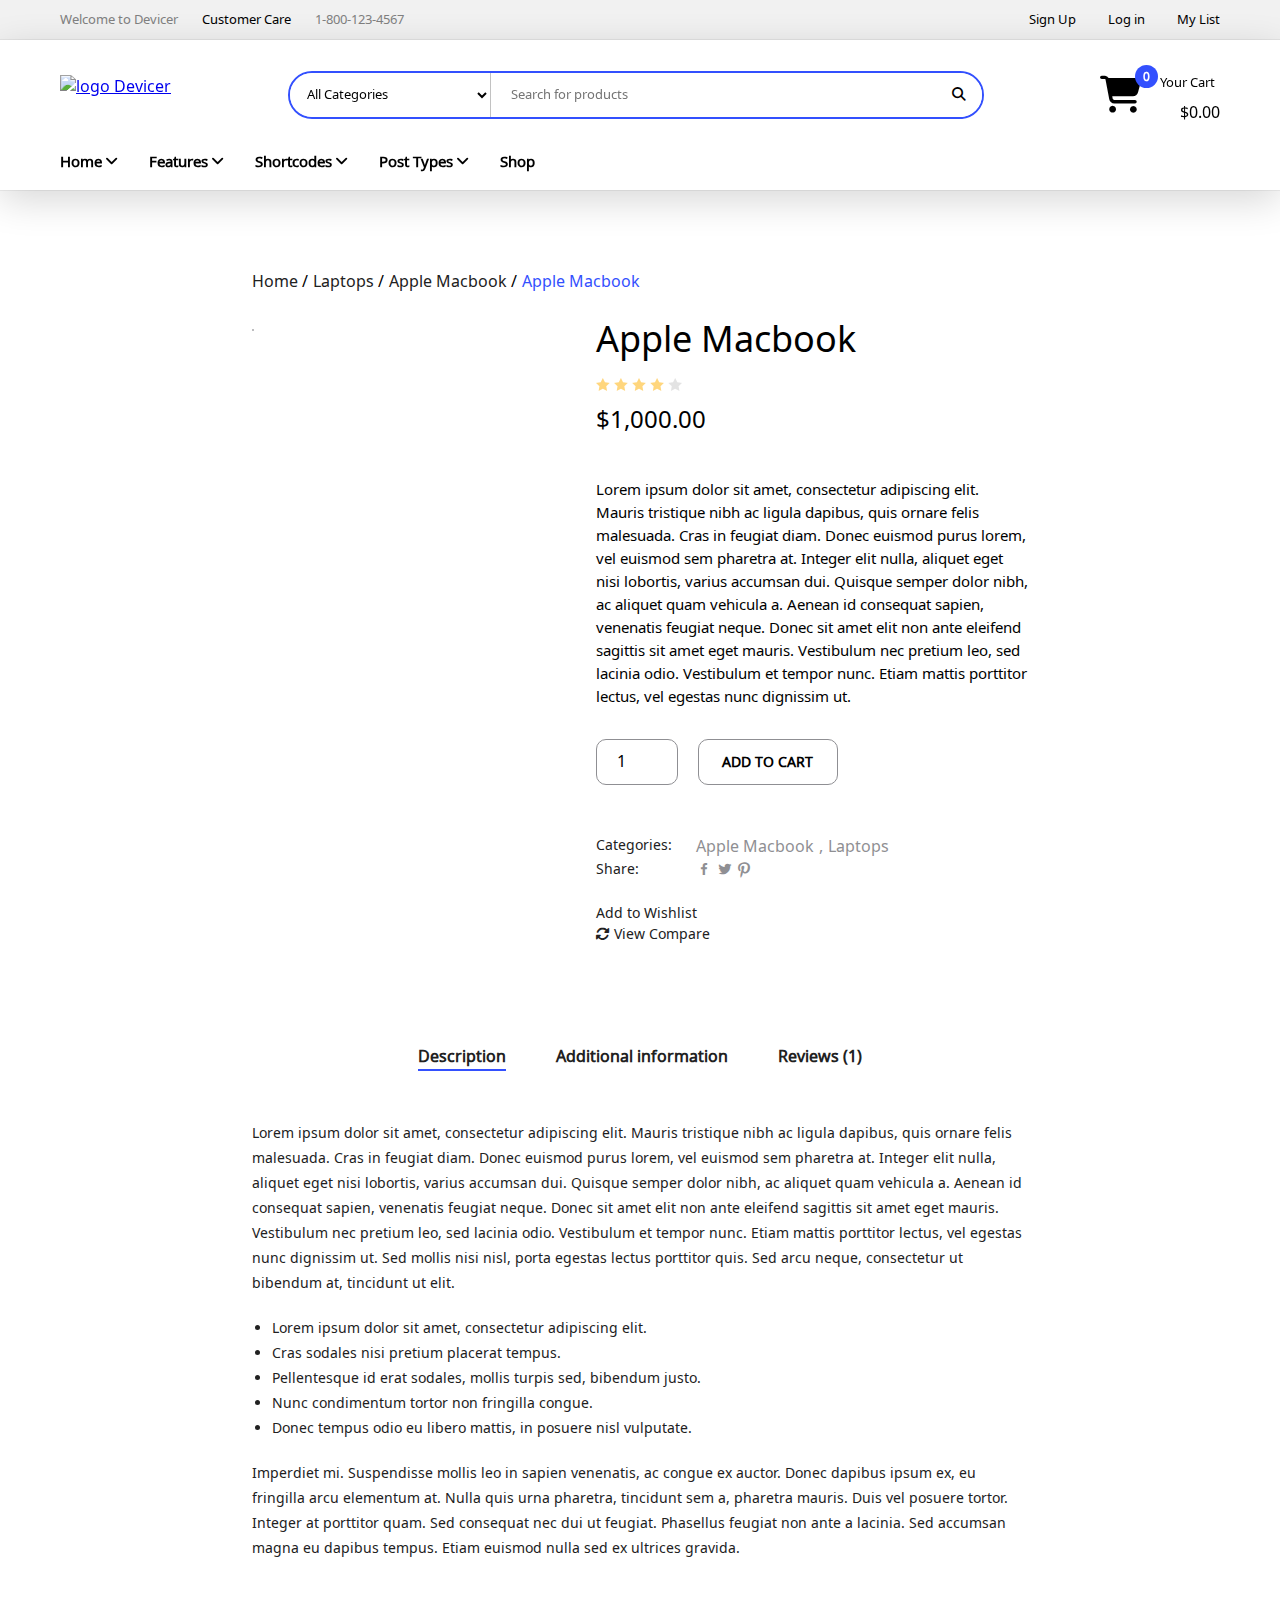
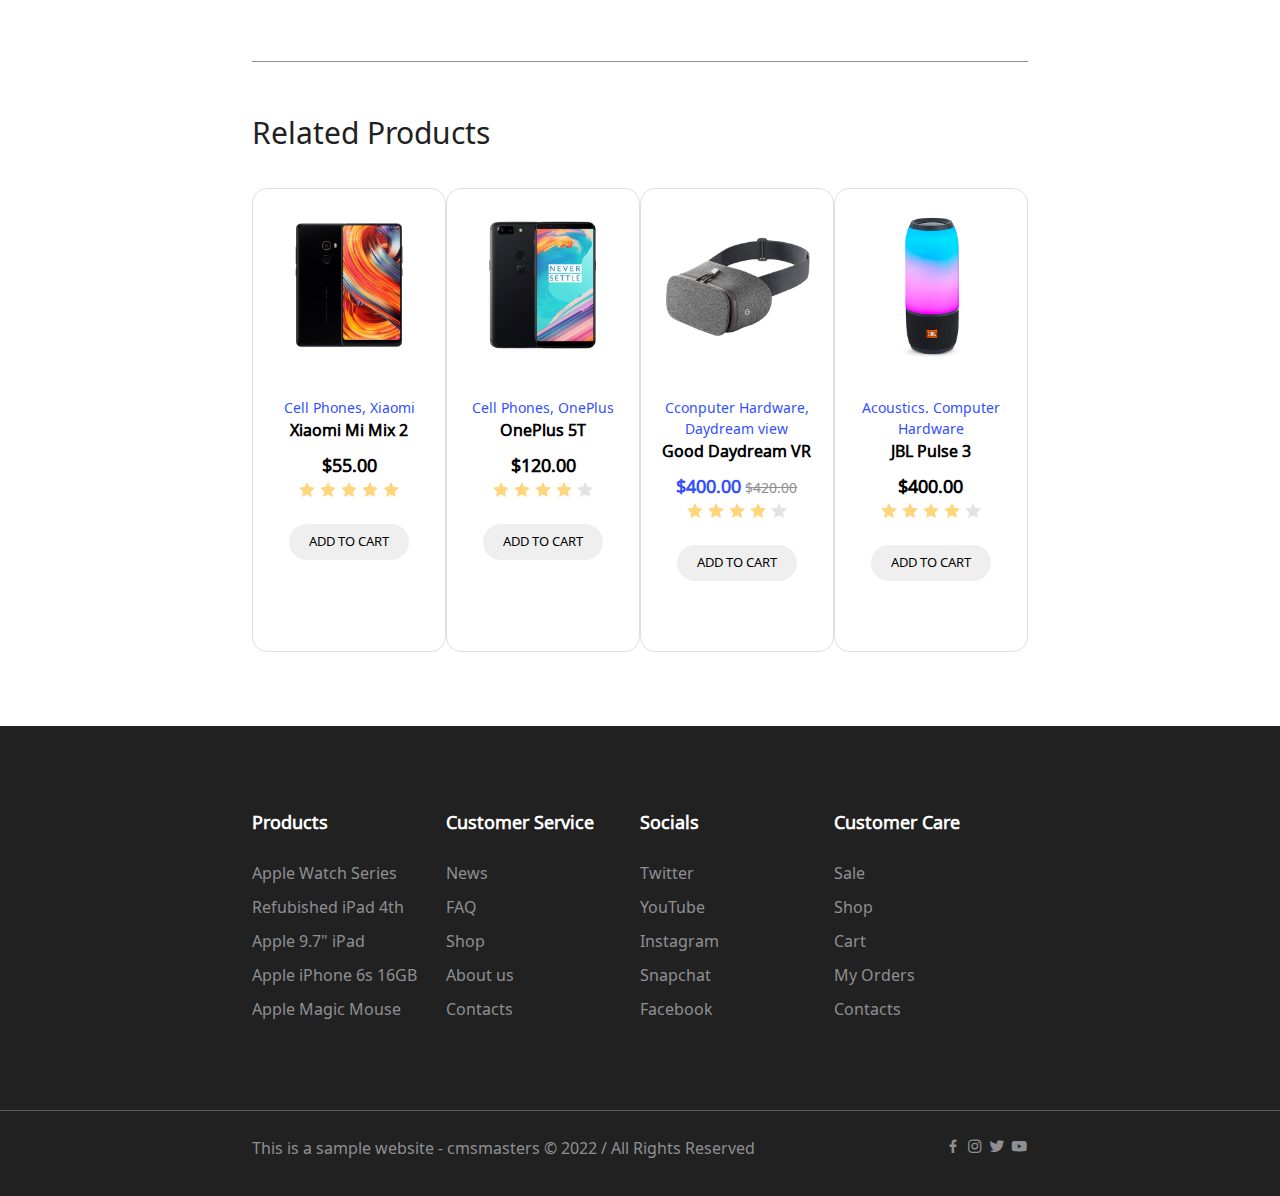
==== html/product-detail/index.html @ dce88dcf "responsive pages cart + product detail" ====
<!DOCTYPE html>
<html lang="en">

<head>
    <meta charset="UTF-8">
    <meta http-equiv="X-UA-Compatible" content="IE=edge">
    <meta name="viewport" content="width=device-width, initial-scale=1.0">
    <meta author="LeHoangNam_LeMinhBao">
    <title>Apple Macbook - Devicer</title>
    <!-- FontAweSome -->
    <link href="/fontawesome-free-6.3.0-web/css/fontawesome.css" rel="stylesheet">
    <link href="/fontawesome-free-6.3.0-web/css/brands.css" rel="stylesheet">
    <link href="/fontawesome-free-6.3.0-web/css/solid.css" rel="stylesheet">
    <!-- Boxicon -->
    <link href='https://unpkg.com/boxicons@2.1.4/css/boxicons.min.css' rel='stylesheet'>
    <!-- favicon -->
    <link rel="shortcut icon" href="/images/favicon/favicon.ico" type="image/x-icon">
    <!-- Font family -->
    <link rel="preconnect" href="https://fonts.googleapis.com">
    <link rel="preconnect" href="https://fonts.gstatic.com" crossorigin>
    <link
        href="https://fonts.googleapis.com/css2?family=Noto+Sans+Lepcha&family=Source+Code+Pro:wght@300;600&display=swap"
        rel="stylesheet">
    <!-- Style css -->
    <!-- style header and footer -->
    <link rel="stylesheet" href="/css/header-footer/header_Footer.css">
    <!-- Style body -->
    <link rel="stylesheet" href="/css/product-detail/product.css">
    <!-- Swiper -->
    <link rel="stylesheet" href="https://cdn.jsdelivr.net/npm/swiper@9/swiper-bundle.min.css" />
</head>

<body>
    <div class="container">
        <header class="header">
            <!-- Contact -->
            <div id="contactID" class="contact">
                <div class="content">
                    <div id="toggle-down" class="toggle_contact">
                        <i id="down" class='bx bx-chevron-down'></i>
                    </div>
                    <ul id="show-info" class="info">
                        <li>Welcome to Devicer</li>
                        <li><span>Customer Care</span></li>
                        <li><a href="#">1-800-123-4567</a></li>
                    </ul>
                    <ul id="show-account" class="account">
                        <li><a href="/html/my-account/signup.html">Sign Up</a></li>
                        <li><a href="/html/my-account/login.html">Log in</a></li>
                        <li><a href="#">My List</a></li>
                    </ul>
                    <div id="login" class="toggle-login">
                        <i id="show-menu" class='bx bx-menu'></i>
                    </div>
                </div>
            </div>
            <!-- Navbar -->
            <nav id="nav-fixed">
                <div class="navbar">
                    <div class="logo">
                        <a href="/html/index.html"><img src="/images/logo/device-home-1-logo.png" alt="logo Devicer"
                                title="Devicer"></a>
                    </div>
                    <form id="formSearch" action="#">
                        <div class="search">
                            <select name="categories" id="categories">
                                <option value="allCategories">All Categories</option>
                                <option value="acoustics">Acoustics</option>
                                <option value="actionCamcorders">Action Camcorders</option>
                                <option value="apple">Apple</option>
                                <option value="appleIMac">Apple iMac</option>
                                <option value="appleIPads">Apple iPads</option>
                                <option value="appleIPadsMini">Apple iPads Mini</option>
                                <option value="appleLEDTVs">Apple LED TVs</option>
                                <option value="appleMacbook">Apple Macbook</option>
                                <option value="asus">Asus</option>
                                <option value="camera">Camera</option>
                                <option value="cellPhones">Cell Phones</option>
                                <option value="computerHardware">Computer Hardware</option>
                                <option value="daydreamView">Daydream View</option>
                                <option value="dellLaptop">Dell Laptop</option>
                                <option value="earHeadphones">Ear Headphones</option>
                                <option value="headphones">Headphones</option>
                                <option value="HTC">HTC</option>
                                <option value="iphone">Iphone</option>
                                <option value="Keyboards">Keyboards</option>
                                <option value="laptops">Laptops</option>
                                <option value="ledTVs">LED TVs</option>
                                <option value="Meizu">Meizu</option>
                                <option value="Mice">Mice</option>
                                <option value="Motorola">Motorola</option>
                                <option value="Monitors">Monitors</option>
                                <option value="nokia">Nokia</option>
                                <option value="onePlus">OnePlus</option>
                                <option value="over-Ear&On-EarHeadphones">Over-Ear & On-Ear Headphones</option>
                                <option value="powerbank">Powerbank</option>
                                <option value="samsung">Samsung</option>
                                <option value="smartWatches">Smart Watches</option>
                                <option value="sony">Sony</option>
                                <option value="tablets">Tablets</option>
                                <option value="televisions">Televisions</option>
                                <option value="xiaomi">Xiaomi</option>
                            </select>
                            <input type="text" placeholder="Search for products">
                            <div class="icon_search">
                                <i class="fa-solid fa-magnifying-glass"></i>
                            </div>
                        </div>
                        <div id="toggleCloseSearch" class="close">
                            <i id="closeSearch" class="bx bx-x"></i>
                        </div>
                    </form>
                    <div id="toggleSearch" class="icon_search">
                        <i id="showFormSearch" class='bx bx-search'></i>
                    </div>
                    <div id="cartID" class="cart">
                        <i class="fa-solid fa-cart-shopping"></i>
                        <div id="quantity-cart" class="quantity">
                            0
                        </div>
                        <div class="info">
                            <div class="title">Your Cart</div>
                            <div class="total-price">$0.00</div>
                        </div>
                        <div id="popup" class="pop-up">
                            <div class="content">
                                <div class="products">
                                    <div class="left">
                                        <img src="/images/product03/p4.jpg" alt="">
                                    </div>
                                    <div class="right">
                                        <div class="title">
                                            <div class="info">
                                                Apple Macbook
                                            </div>
                                            <div class="exit">
                                                <i id="close_cart" class='bx bx-x'></i>
                                            </div>
                                        </div>
                                        <div class="money">
                                            <span class="price"><span class="unit">$</span><span
                                                    class="num">1,000.00</span></span> x <span class="quantity">1</span>
                                        </div>
                                    </div>
                                </div>
                                <div class="total-price">
                                    <span class="title">Subtotal:</span> <span class="unit">$</span><span
                                        class="num">1,000.00</span>
                                </div>
                                <div class="control">
                                    <button class="btn btn-viewcart">VIEW CART</button>
                                    <button class="btn btn-checkout">CHECKOUT</button>
                                </div>
                            </div>
                        </div>
                    </div>
                    <div id="showMenu" class="togle-menu">
                        <i class='bx bx-menu'></i>
                    </div>
                </div>
                <div id="navMenu" class="menu">
                    <ul class="level01">
                        <li><a href="/html/index.html">Home <i class="fa-solid fa-angle-down"></i></a></li>
                        <li><a href="#">Features <i class="fa-solid fa-angle-down"></i></a>
                            <ul class="level02">
                                <li><a href="#">About us</a></li>
                                <li><a href="#">News</a></li>
                                <li><a href="#">Contacts</a></li>
                                <li><a href="#">FAQ</a></li>
                                <li><a href="#">Sale</a></li>
                            </ul>
                        </li>
                        <li><a href="#">Shortcodes <i class="fa-solid fa-angle-down"></i></a>
                            <ul class="level02 ver1">
                                <li>
                                    <a class="title" href="#">1</a>
                                    <a href="#">Blog shortcode</a>
                                    <a href="#">Button & icon</a>
                                    <a href="#">Clients</a>
                                    <a href="#">Counter & progress Bars</a>
                                    <a href="#">Custom HTML, CSS, JS</a>
                                    <a href="#">Dividers</a>
                                </li>
                                <li><a class="title" href="#">2</a>
                                    <a href="#">Blog shortcode</a>
                                    <a href="#">Button & icon</a>
                                    <a href="#">Clients</a>
                                    <a href="#">Counter & progress Bars</a>
                                    <a href="#">Custom HTML, CSS, JS</a>
                                    <a href="#">Dividers</a>
                                </li>
                                <li><a class="title" href="#">3</a>
                                    <a href="#">Blog shortcode</a>
                                    <a href="#">Button & icon</a>
                                    <a href="#">Clients</a>
                                    <a href="#">Counter & progress Bars</a>
                                    <a href="#">Custom HTML, CSS, JS</a>
                                    <a href="#">Dividers</a>
                                </li>
                                <li><a class="title" href="#">4</a>
                                    <a href="#">Blog shortcode</a>
                                    <a href="#">Button & icon</a>
                                    <a href="#">Clients</a>
                                    <a href="#">Counter & progress Bars</a>
                                    <a href="#">Custom HTML, CSS, JS</a>
                                    <a href="#">Dividers</a>
                                </li>
                            </ul>
                        </li>
                        <li><a href="#">Post Types <i class="fa-solid fa-angle-down"></i></a>
                            <ul class="level02 ver1">
                                <li>
                                    <a class="title" href="#">Blog</a>
                                    <a href="#">Standard Blog</a>
                                    <a href="#">Masonry Blog</a>
                                    <a href="#">Timeline Blog</a>
                                </li>
                                <li><a class="title" href="#">Project Grid</a>
                                    <a href="#">Large Gap</a>
                                    <a href="#">No Gap</a>
                                    <a href="#">1 Pixel Gap</a>
                                </li>
                                <li><a class="title" href="#">Masonry Puzzle</a>
                                    <a href="#">Large Gap</a>
                                    <a href="#">No Gap</a>
                                    <a href="#">1 Pixel Gap</a>
                                </li>
                                <li><a class="title" href="#">Profiles</a>
                                    <a href="#">Horizontal</a>
                                    <a href="#">Vertical</a>
                                    <a href="#">Open Profile</a>
                                </li>
                            </ul>
                        </li>
                        <li><a href="#">Shop</a></li>
                    </ul>
                </div>
            </nav>
        </header>
    </div>
    <section class="wrapper">
        <nav>
            <div class="nav-item">
                <a href="/html/index.html">Home</a> /
            </div>
            <div class="nav-item">
                <a href="#">Laptops</a> /
            </div>
            <div class="nav-item">
                <a href="#">Apple Macbook</a> /
            </div>
            <div class="nav-item active">
                <a href="#">Apple Macbook</a>
            </div>
        </nav>
        <div class="product">
            <div class="left">
                <img src="/images/product03/p4.jpg" alt="">
            </div>
            <div class="right">
                <div class="title">
                    Apple Macbook
                </div>
                <div class="star-rating">
                    <img src="/images/starRating/star4.png" alt="">
                </div>
                <div class="price">
                    <span class="original"><span class="unit">$</span><span class="num">1,000.00</span></span>
                    <span class="sale"><span class="unit"></span><span class="num"></span></span>
                </div>
                <div class="description">
                    Lorem ipsum dolor sit amet, consectetur adipiscing elit. Mauris tristique nibh ac ligula dapibus,
                    quis ornare felis malesuada. Cras in feugiat diam. Donec euismod purus lorem, vel euismod sem
                    pharetra at. Integer elit nulla, aliquet eget nisi lobortis, varius accumsan dui. Quisque semper
                    dolor nibh, ac aliquet quam vehicula a. Aenean id consequat sapien, venenatis feugiat neque. Donec
                    sit amet elit non ante eleifend sagittis sit amet eget mauris. Vestibulum nec pretium leo, sed
                    lacinia odio. Vestibulum et tempor nunc. Etiam mattis porttitor lectus, vel egestas nunc dignissim
                    ut.
                </div>
                <div class="control">
                    <div class="quantity">
                        <input type="number" class="quantityProduct" value="1" min="1" step="1">
                    </div>
                    <div class="btn-add-to-card">
                        <button id="btn_addToCart" class="btn">ADD TO CART</button>
                    </div>
                </div>
                <div class="info">
                    <div class="row">
                        <div class="col1">Categories:</div>
                        <div class="col"><a href="#">Apple Macbook</a>, <a href="#">Laptops</a></div>
                    </div>
                    <div class="row">
                        <div class="col1">Share:</div>
                        <div class="col"><a href="#"><i class='bx bxl-facebook'></i></a><a href="#"><i
                                    class='bx bxl-twitter'></i></a><a href="#"><i
                                    class="fa-brands fa-pinterest-p"></i></a></div>
                    </div>
                    <div class="row hr"><a href="#">Add to Wishlist</a></div>
                    <div class="row"><a href="#"><i class="fa-solid fa-rotate"></i> View Compare</a></div>
                </div>
            </div>
        </div>
        <div class="info-detail">
            <nav>
                <div class="nav-item">
                    Description
                </div>
                <div class="nav-item">
                    Additional information
                </div>
                <div class="nav-item">
                    Reviews (1)
                </div>
            </nav>
            <div class="description">
                Lorem ipsum dolor sit amet, consectetur adipiscing elit. Mauris tristique nibh ac ligula dapibus, quis
                ornare felis malesuada. Cras in feugiat diam. Donec euismod purus lorem, vel euismod sem pharetra at.
                Integer elit nulla, aliquet eget nisi lobortis, varius accumsan dui. Quisque semper dolor nibh, ac
                aliquet quam vehicula a. Aenean id consequat sapien, venenatis feugiat neque. Donec sit amet elit non
                ante eleifend sagittis sit amet eget mauris. Vestibulum nec pretium leo, sed lacinia odio. Vestibulum et
                tempor nunc. Etiam mattis porttitor lectus, vel egestas nunc dignissim ut. Sed mollis nisi nisl, porta
                egestas lectus porttitor quis. Sed arcu neque, consectetur ut bibendum at, tincidunt ut elit.
                <ul>
                    <li>Lorem ipsum dolor sit amet, consectetur adipiscing elit.</li>
                    <li>Cras sodales nisi pretium placerat tempus.</li>
                    <li>Pellentesque id erat sodales, mollis turpis sed, bibendum justo.</li>
                    <li>Nunc condimentum tortor non fringilla congue.</li>
                    <li>Donec tempus odio eu libero mattis, in posuere nisl vulputate.</li>
                </ul>
                Imperdiet mi. Suspendisse mollis leo in sapien venenatis, ac congue ex auctor. Donec dapibus ipsum ex,
                eu fringilla arcu elementum at. Nulla quis urna pharetra, tincidunt sem a, pharetra mauris. Duis vel
                posuere tortor. Integer at porttitor quam. Sed consequat nec dui ut feugiat. Phasellus feugiat non ante
                a lacinia. Sed accumsan magna eu dapibus tempus. Etiam euismod nulla sed ex ultrices gravida.
            </div>
        </div>
        <div class="related-product">
            <div class="title">
                Related Products
            </div>
            <div class="product">
                <div class="card">
                    <div class="image">
                        <img src="/images/product02/Xiaomi.jpg" alt="">
                    </div>
                    <header>
                        <div class="title">Cell Phones, Xiaomi</div>
                        <div class="description">
                            Xiaomi Mi Mix 2
                        </div>
                    </header>
                    <section>
                        <span class="price">$55.00</span>
                        <del class="original"><span class="unit"></span><span class="num"></span></del>
                        <div class="star-rating">
                            <img src="/images/starRating/star5.png" alt="">
                        </div>
                    </section>
                    <footer>
                        <button>ADD TO CART</button>
                    </footer>
                    <div class="controls">
                        <div class="item">
                            <i class='bx bx-heart'></i>
                        </div>
                        <div class="item">
                            <i class="fa-solid fa-arrows-rotate"></i>
                        </div>
                        <div class="item">
                            <i class='bx bx-search'></i>
                        </div>
                    </div>
                </div>
                <div class="card">
                    <div class="image">
                        <img src="/images/product02/OnePlus.jpg" alt="">
                    </div>
                    <header>
                        <div class="title">Cell Phones, OnePlus</div>
                        <div class="description">
                            OnePlus 5T
                        </div>
                    </header>
                    <section>
                        <span class="price">$120.00</span>
                        <del class="original"><span class="unit"></span><span class="num"></span></del>
                        <div class="star-rating">
                            <img src="/images/starRating/star4.png" alt="">
                        </div>
                    </section>
                    <footer>
                        <button>ADD TO CART</button>
                    </footer>
                    <div class="controls">
                        <div class="item">
                            <i class='bx bx-heart'></i>
                        </div>
                        <div class="item">
                            <i class="fa-solid fa-arrows-rotate"></i>
                        </div>
                        <div class="item">
                            <i class='bx bx-search'></i>
                        </div>
                    </div>
                </div>
                <div class="card">
                    <div class="image">
                        <img src="/images/product02/VirtualGlass.jpg" alt="">
                    </div>
                    <header>
                        <div class="title">Cconputer Hardware, Daydream view</div>
                        <div class="description">
                            Good Daydream VR
                        </div>
                    </header>
                    <section>
                        <span class="price sale">$400.00</span>
                        <del class="original"><span class="unit">$</span><span class="num">420.00</span></del>
                        <div class="star-rating">
                            <img src="/images/starRating/star4.png" alt="">
                        </div>
                    </section>
                    <footer>
                        <button>ADD TO CART</button>
                    </footer>
                    <div class="controls">
                        <div class="item">
                            <i class='bx bx-heart'></i>
                        </div>
                        <div class="item">
                            <i class="fa-solid fa-arrows-rotate"></i>
                        </div>
                        <div class="item">
                            <i class='bx bx-search'></i>
                        </div>
                    </div>
                </div>
                <div class="card">
                    <div class="image">
                        <img src="/images/product02/JBL.jpg" alt="">
                    </div>
                    <header>
                        <div class="title">Acoustics. Computer Hardware</div>
                        <div class="description">
                            JBL Pulse 3
                        </div>
                    </header>
                    <section>
                        <span class="price">$400.00</span>
                        <del class="original"><span class="unit"></span><span class="num"></span></del>
                        <div class="star-rating">
                            <img src="/images/starRating/star4.png" alt="">
                        </div>
                    </section>
                    <footer>
                        <button>ADD TO CART</button>
                    </footer>
                    <div class="controls">
                        <div class="item">
                            <i class='bx bx-heart'></i>
                        </div>
                        <div class="item">
                            <i class="fa-solid fa-arrows-rotate"></i>
                        </div>
                        <div class="item">
                            <i class='bx bx-search'></i>
                        </div>
                    </div>
                </div>
            </div>
        </div>
        <button id="btn_addToCart" style="display: none"></button>
        <button id="viewCartInCartPopup" style="display: none"></button>
    </section>
    <footer id="footer">
        <div id="links-list">
            <div class="wrapper">
                <div class="col1">
                    <div class="title">Products</div>
                    <div class="link"><a href="#">Apple Watch Series</a></div>
                    <div class="link"><a href="#">Refubished iPad 4th</a></div>
                    <div class="link"><a href="#">Apple 9.7" iPad</a></div>
                    <div class="link"><a href="#">Apple iPhone 6s 16GB</a></div>
                    <div class="link"><a href="#">Apple Magic Mouse</a></div>
                </div>
                <div class="col1">
                    <div class="title">Customer Service</div>
                    <div class="link"><a href="#">News</a></div>
                    <div class="link"><a href="#">FAQ</a></div>
                    <div class="link"><a href="#">Shop</a></div>
                    <div class="link"><a href="#">About us</a></div>
                    <div class="link"><a href="#">Contacts</a></div>
                </div>
                <div class="col1">
                    <div class="title">Socials</div>
                    <div class="link"><a href="#">Twitter</a></div>
                    <div class="link"><a href="#">YouTube</a></div>
                    <div class="link"><a href="#">Instagram</a></div>
                    <div class="link"><a href="#">Snapchat</a></div>
                    <div class="link"><a href="#">Facebook</a></div>
                </div>
                <div class="col1">
                    <div class="title">Customer Care</div>
                    <div class="link"><a href="#">Sale</a></div>
                    <div class="link"><a href="#">Shop</a></div>
                    <div class="link"><a href="#">Cart</a></div>
                    <div class="link"><a href="#">My Orders</a></div>
                    <div class="link"><a href="#">Contacts</a></div>
                </div>
            </div>
        </div>
        <div class="cre">
            <div class="wrapper">
                <div class="col2">This is a sample website - cmsmasters © 2022 / All Rights Reserved</div>
                <div class="col2">
                    <a href="#"><i class='bx bxl-facebook'></i></a>
                    <a href="#"><i class='bx bxl-instagram'></i></a>
                    <a href="#"><i class='bx bxl-twitter'></i></a>
                    <a href="#"><i class='bx bxl-youtube'></i></a>
                </div>
            </div>
        </div>
    </footer>
    <!-- My js -->
    <script src="/javascript/scrollFixed.js"></script>
    <!-- Cart -->
    <script src="/javascript/cart.js"></script>
    <script src="https://cdn.jsdelivr.net/npm/swiper@9/swiper-bundle.min.js"></script>
    <!-- responsive header -->
    <script src="/javascript/responsiveHeader.js"></script>
</body>

</html>
---- fontawesome-free-6.3.0-web/css/brands.css ----
/*!
 * Font Awesome Free 6.3.0 by @fontawesome - https://fontawesome.com
 * License - https://fontawesome.com/license/free (Icons: CC BY 4.0, Fonts: SIL OFL 1.1, Code: MIT License)
 * Copyright 2023 Fonticons, Inc.
 */
:root, :host {
  --fa-style-family-brands: 'Font Awesome 6 Brands';
  --fa-font-brands: normal 400 1em/1 'Font Awesome 6 Brands'; }

@font-face {
  font-family: 'Font Awesome 6 Brands';
  font-style: normal;
  font-weight: 400;
  font-display: block;
  src: url("../webfonts/fa-brands-400.woff2") format("woff2"), url("../webfonts/fa-brands-400.ttf") format("truetype"); }

.fab,
.fa-brands {
  font-weight: 400; }

.fa-monero:before {
  content: "\f3d0"; }

.fa-hooli:before {
  content: "\f427"; }

.fa-yelp:before {
  content: "\f1e9"; }

.fa-cc-visa:before {
  content: "\f1f0"; }

.fa-lastfm:before {
  content: "\f202"; }

.fa-shopware:before {
  content: "\f5b5"; }

.fa-creative-commons-nc:before {
  content: "\f4e8"; }

.fa-aws:before {
  content: "\f375"; }

.fa-redhat:before {
  content: "\f7bc"; }

.fa-yoast:before {
  content: "\f2b1"; }

.fa-cloudflare:before {
  content: "\e07d"; }

.fa-ups:before {
  content: "\f7e0"; }

.fa-wpexplorer:before {
  content: "\f2de"; }

.fa-dyalog:before {
  content: "\f399"; }

.fa-bity:before {
  content: "\f37a"; }

.fa-stackpath:before {
  content: "\f842"; }

.fa-buysellads:before {
  content: "\f20d"; }

.fa-first-order:before {
  content: "\f2b0"; }

.fa-modx:before {
  content: "\f285"; }

.fa-guilded:before {
  content: "\e07e"; }

.fa-vnv:before {
  content: "\f40b"; }

.fa-square-js:before {
  content: "\f3b9"; }

.fa-js-square:before {
  content: "\f3b9"; }

.fa-microsoft:before {
  content: "\f3ca"; }

.fa-qq:before {
  content: "\f1d6"; }

.fa-orcid:before {
  content: "\f8d2"; }

.fa-java:before {
  content: "\f4e4"; }

.fa-invision:before {
  content: "\f7b0"; }

.fa-creative-commons-pd-alt:before {
  content: "\f4ed"; }

.fa-centercode:before {
  content: "\f380"; }

.fa-glide-g:before {
  content: "\f2a6"; }

.fa-drupal:before {
  content: "\f1a9"; }

.fa-hire-a-helper:before {
  content: "\f3b0"; }

.fa-creative-commons-by:before {
  content: "\f4e7"; }

.fa-unity:before {
  content: "\e049"; }

.fa-whmcs:before {
  content: "\f40d"; }

.fa-rocketchat:before {
  content: "\f3e8"; }

.fa-vk:before {
  content: "\f189"; }

.fa-untappd:before {
  content: "\f405"; }

.fa-mailchimp:before {
  content: "\f59e"; }

.fa-css3-alt:before {
  content: "\f38b"; }

.fa-square-reddit:before {
  content: "\f1a2"; }

.fa-reddit-square:before {
  content: "\f1a2"; }

.fa-vimeo-v:before {
  content: "\f27d"; }

.fa-contao:before {
  content: "\f26d"; }

.fa-square-font-awesome:before {
  content: "\e5ad"; }

.fa-deskpro:before {
  content: "\f38f"; }

.fa-sistrix:before {
  content: "\f3ee"; }

.fa-square-instagram:before {
  content: "\e055"; }

.fa-instagram-square:before {
  content: "\e055"; }

.fa-battle-net:before {
  content: "\f835"; }

.fa-the-red-yeti:before {
  content: "\f69d"; }

.fa-square-hacker-news:before {
  content: "\f3af"; }

.fa-hacker-news-square:before {
  content: "\f3af"; }

.fa-edge:before {
  content: "\f282"; }

.fa-napster:before {
  content: "\f3d2"; }

.fa-square-snapchat:before {
  content: "\f2ad"; }

.fa-snapchat-square:before {
  content: "\f2ad"; }

.fa-google-plus-g:before {
  content: "\f0d5"; }

.fa-artstation:before {
  content: "\f77a"; }

.fa-markdown:before {
  content: "\f60f"; }

.fa-sourcetree:before {
  content: "\f7d3"; }

.fa-google-plus:before {
  content: "\f2b3"; }

.fa-diaspora:before {
  content: "\f791"; }

.fa-foursquare:before {
  content: "\f180"; }

.fa-stack-overflow:before {
  content: "\f16c"; }

.fa-github-alt:before {
  content: "\f113"; }

.fa-phoenix-squadron:before {
  content: "\f511"; }

.fa-pagelines:before {
  content: "\f18c"; }

.fa-algolia:before {
  content: "\f36c"; }

.fa-red-river:before {
  content: "\f3e3"; }

.fa-creative-commons-sa:before {
  content: "\f4ef"; }

.fa-safari:before {
  content: "\f267"; }

.fa-google:before {
  content: "\f1a0"; }

.fa-square-font-awesome-stroke:before {
  content: "\f35c"; }

.fa-font-awesome-alt:before {
  content: "\f35c"; }

.fa-atlassian:before {
  content: "\f77b"; }

.fa-linkedin-in:before {
  content: "\f0e1"; }

.fa-digital-ocean:before {
  content: "\f391"; }

.fa-nimblr:before {
  content: "\f5a8"; }

.fa-chromecast:before {
  content: "\f838"; }

.fa-evernote:before {
  content: "\f839"; }

.fa-hacker-news:before {
  content: "\f1d4"; }

.fa-creative-commons-sampling:before {
  content: "\f4f0"; }

.fa-adversal:before {
  content: "\f36a"; }

.fa-creative-commons:before {
  content: "\f25e"; }

.fa-watchman-monitoring:before {
  content: "\e087"; }

.fa-fonticons:before {
  content: "\f280"; }

.fa-weixin:before {
  content: "\f1d7"; }

.fa-shirtsinbulk:before {
  content: "\f214"; }

.fa-codepen:before {
  content: "\f1cb"; }

.fa-git-alt:before {
  content: "\f841"; }

.fa-lyft:before {
  content: "\f3c3"; }

.fa-rev:before {
  content: "\f5b2"; }

.fa-windows:before {
  content: "\f17a"; }

.fa-wizards-of-the-coast:before {
  content: "\f730"; }

.fa-square-viadeo:before {
  content: "\f2aa"; }

.fa-viadeo-square:before {
  content: "\f2aa"; }

.fa-meetup:before {
  content: "\f2e0"; }

.fa-centos:before {
  content: "\f789"; }

.fa-adn:before {
  content: "\f170"; }

.fa-cloudsmith:before {
  content: "\f384"; }

.fa-pied-piper-alt:before {
  content: "\f1a8"; }

.fa-square-dribbble:before {
  content: "\f397"; }

.fa-dribbble-square:before {
  content: "\f397"; }

.fa-codiepie:before {
  content: "\f284"; }

.fa-node:before {
  content: "\f419"; }

.fa-mix:before {
  content: "\f3cb"; }

.fa-steam:before {
  content: "\f1b6"; }

.fa-cc-apple-pay:before {
  content: "\f416"; }

.fa-scribd:before {
  content: "\f28a"; }

.fa-openid:before {
  content: "\f19b"; }

.fa-instalod:before {
  content: "\e081"; }

.fa-expeditedssl:before {
  content: "\f23e"; }

.fa-sellcast:before {
  content: "\f2da"; }

.fa-square-twitter:before {
  content: "\f081"; }

.fa-twitter-square:before {
  content: "\f081"; }

.fa-r-project:before {
  content: "\f4f7"; }

.fa-delicious:before {
  content: "\f1a5"; }

.fa-freebsd:before {
  content: "\f3a4"; }

.fa-vuejs:before {
  content: "\f41f"; }

.fa-accusoft:before {
  content: "\f369"; }

.fa-ioxhost:before {
  content: "\f208"; }

.fa-fonticons-fi:before {
  content: "\f3a2"; }

.fa-app-store:before {
  content: "\f36f"; }

.fa-cc-mastercard:before {
  content: "\f1f1"; }

.fa-itunes-note:before {
  content: "\f3b5"; }

.fa-golang:before {
  content: "\e40f"; }

.fa-kickstarter:before {
  content: "\f3bb"; }

.fa-grav:before {
  content: "\f2d6"; }

.fa-weibo:before {
  content: "\f18a"; }

.fa-uncharted:before {
  content: "\e084"; }

.fa-firstdraft:before {
  content: "\f3a1"; }

.fa-square-youtube:before {
  content: "\f431"; }

.fa-youtube-square:before {
  content: "\f431"; }

.fa-wikipedia-w:before {
  content: "\f266"; }

.fa-wpressr:before {
  content: "\f3e4"; }

.fa-rendact:before {
  content: "\f3e4"; }

.fa-angellist:before {
  content: "\f209"; }

.fa-galactic-republic:before {
  content: "\f50c"; }

.fa-nfc-directional:before {
  content: "\e530"; }

.fa-skype:before {
  content: "\f17e"; }

.fa-joget:before {
  content: "\f3b7"; }

.fa-fedora:before {
  content: "\f798"; }

.fa-stripe-s:before {
  content: "\f42a"; }

.fa-meta:before {
  content: "\e49b"; }

.fa-laravel:before {
  content: "\f3bd"; }

.fa-hotjar:before {
  content: "\f3b1"; }

.fa-bluetooth-b:before {
  content: "\f294"; }

.fa-sticker-mule:before {
  content: "\f3f7"; }

.fa-creative-commons-zero:before {
  content: "\f4f3"; }

.fa-hips:before {
  content: "\f452"; }

.fa-behance:before {
  content: "\f1b4"; }

.fa-reddit:before {
  content: "\f1a1"; }

.fa-discord:before {
  content: "\f392"; }

.fa-chrome:before {
  content: "\f268"; }

.fa-app-store-ios:before {
  content: "\f370"; }

.fa-cc-discover:before {
  content: "\f1f2"; }

.fa-wpbeginner:before {
  content: "\f297"; }

.fa-confluence:before {
  content: "\f78d"; }

.fa-mdb:before {
  content: "\f8ca"; }

.fa-dochub:before {
  content: "\f394"; }

.fa-accessible-icon:before {
  content: "\f368"; }

.fa-ebay:before {
  content: "\f4f4"; }

.fa-amazon:before {
  content: "\f270"; }

.fa-unsplash:before {
  content: "\e07c"; }

.fa-yarn:before {
  content: "\f7e3"; }

.fa-square-steam:before {
  content: "\f1b7"; }

.fa-steam-square:before {
  content: "\f1b7"; }

.fa-500px:before {
  content: "\f26e"; }

.fa-square-vimeo:before {
  content: "\f194"; }

.fa-vimeo-square:before {
  content: "\f194"; }

.fa-asymmetrik:before {
  content: "\f372"; }

.fa-font-awesome:before {
  content: "\f2b4"; }

.fa-font-awesome-flag:before {
  content: "\f2b4"; }

.fa-font-awesome-logo-full:before {
  content: "\f2b4"; }

.fa-gratipay:before {
  content: "\f184"; }

.fa-apple:before {
  content: "\f179"; }

.fa-hive:before {
  content: "\e07f"; }

.fa-gitkraken:before {
  content: "\f3a6"; }

.fa-keybase:before {
  content: "\f4f5"; }

.fa-apple-pay:before {
  content: "\f415"; }

.fa-padlet:before {
  content: "\e4a0"; }

.fa-amazon-pay:before {
  content: "\f42c"; }

.fa-square-github:before {
  content: "\f092"; }

.fa-github-square:before {
  content: "\f092"; }

.fa-stumbleupon:before {
  content: "\f1a4"; }

.fa-fedex:before {
  content: "\f797"; }

.fa-phoenix-framework:before {
  content: "\f3dc"; }

.fa-shopify:before {
  content: "\e057"; }

.fa-neos:before {
  content: "\f612"; }

.fa-hackerrank:before {
  content: "\f5f7"; }

.fa-researchgate:before {
  content: "\f4f8"; }

.fa-swift:before {
  content: "\f8e1"; }

.fa-angular:before {
  content: "\f420"; }

.fa-speakap:before {
  content: "\f3f3"; }

.fa-angrycreative:before {
  content: "\f36e"; }

.fa-y-combinator:before {
  content: "\f23b"; }

.fa-empire:before {
  content: "\f1d1"; }

.fa-envira:before {
  content: "\f299"; }

.fa-square-gitlab:before {
  content: "\e5ae"; }

.fa-gitlab-square:before {
  content: "\e5ae"; }

.fa-studiovinari:before {
  content: "\f3f8"; }

.fa-pied-piper:before {
  content: "\f2ae"; }

.fa-wordpress:before {
  content: "\f19a"; }

.fa-product-hunt:before {
  content: "\f288"; }

.fa-firefox:before {
  content: "\f269"; }

.fa-linode:before {
  content: "\f2b8"; }

.fa-goodreads:before {
  content: "\f3a8"; }

.fa-square-odnoklassniki:before {
  content: "\f264"; }

.fa-odnoklassniki-square:before {
  content: "\f264"; }

.fa-jsfiddle:before {
  content: "\f1cc"; }

.fa-sith:before {
  content: "\f512"; }

.fa-themeisle:before {
  content: "\f2b2"; }

.fa-page4:before {
  content: "\f3d7"; }

.fa-hashnode:before {
  content: "\e499"; }

.fa-react:before {
  content: "\f41b"; }

.fa-cc-paypal:before {
  content: "\f1f4"; }

.fa-squarespace:before {
  content: "\f5be"; }

.fa-cc-stripe:before {
  content: "\f1f5"; }

.fa-creative-commons-share:before {
  content: "\f4f2"; }

.fa-bitcoin:before {
  content: "\f379"; }

.fa-keycdn:before {
  content: "\f3ba"; }

.fa-opera:before {
  content: "\f26a"; }

.fa-itch-io:before {
  content: "\f83a"; }

.fa-umbraco:before {
  content: "\f8e8"; }

.fa-galactic-senate:before {
  content: "\f50d"; }

.fa-ubuntu:before {
  content: "\f7df"; }

.fa-draft2digital:before {
  content: "\f396"; }

.fa-stripe:before {
  content: "\f429"; }

.fa-houzz:before {
  content: "\f27c"; }

.fa-gg:before {
  content: "\f260"; }

.fa-dhl:before {
  content: "\f790"; }

.fa-square-pinterest:before {
  content: "\f0d3"; }

.fa-pinterest-square:before {
  content: "\f0d3"; }

.fa-xing:before {
  content: "\f168"; }

.fa-blackberry:before {
  content: "\f37b"; }

.fa-creative-commons-pd:before {
  content: "\f4ec"; }

.fa-playstation:before {
  content: "\f3df"; }

.fa-quinscape:before {
  content: "\f459"; }

.fa-less:before {
  content: "\f41d"; }

.fa-blogger-b:before {
  content: "\f37d"; }

.fa-opencart:before {
  content: "\f23d"; }

.fa-vine:before {
  content: "\f1ca"; }

.fa-paypal:before {
  content: "\f1ed"; }

.fa-gitlab:before {
  content: "\f296"; }

.fa-typo3:before {
  content: "\f42b"; }

.fa-reddit-alien:before {
  content: "\f281"; }

.fa-yahoo:before {
  content: "\f19e"; }

.fa-dailymotion:before {
  content: "\e052"; }

.fa-affiliatetheme:before {
  content: "\f36b"; }

.fa-pied-piper-pp:before {
  content: "\f1a7"; }

.fa-bootstrap:before {
  content: "\f836"; }

.fa-odnoklassniki:before {
  content: "\f263"; }

.fa-nfc-symbol:before {
  content: "\e531"; }

.fa-ethereum:before {
  content: "\f42e"; }

.fa-speaker-deck:before {
  content: "\f83c"; }

.fa-creative-commons-nc-eu:before {
  content: "\f4e9"; }

.fa-patreon:before {
  content: "\f3d9"; }

.fa-avianex:before {
  content: "\f374"; }

.fa-ello:before {
  content: "\f5f1"; }

.fa-gofore:before {
  content: "\f3a7"; }

.fa-bimobject:before {
  content: "\f378"; }

.fa-facebook-f:before {
  content: "\f39e"; }

.fa-square-google-plus:before {
  content: "\f0d4"; }

.fa-google-plus-square:before {
  content: "\f0d4"; }

.fa-mandalorian:before {
  content: "\f50f"; }

.fa-first-order-alt:before {
  content: "\f50a"; }

.fa-osi:before {
  content: "\f41a"; }

.fa-google-wallet:before {
  content: "\f1ee"; }

.fa-d-and-d-beyond:before {
  content: "\f6ca"; }

.fa-periscope:before {
  content: "\f3da"; }

.fa-fulcrum:before {
  content: "\f50b"; }

.fa-cloudscale:before {
  content: "\f383"; }

.fa-forumbee:before {
  content: "\f211"; }

.fa-mizuni:before {
  content: "\f3cc"; }

.fa-schlix:before {
  content: "\f3ea"; }

.fa-square-xing:before {
  content: "\f169"; }

.fa-xing-square:before {
  content: "\f169"; }

.fa-bandcamp:before {
  content: "\f2d5"; }

.fa-wpforms:before {
  content: "\f298"; }

.fa-cloudversify:before {
  content: "\f385"; }

.fa-usps:before {
  content: "\f7e1"; }

.fa-megaport:before {
  content: "\f5a3"; }

.fa-magento:before {
  content: "\f3c4"; }

.fa-spotify:before {
  content: "\f1bc"; }

.fa-optin-monster:before {
  content: "\f23c"; }

.fa-fly:before {
  content: "\f417"; }

.fa-aviato:before {
  content: "\f421"; }

.fa-itunes:before {
  content: "\f3b4"; }

.fa-cuttlefish:before {
  content: "\f38c"; }

.fa-blogger:before {
  content: "\f37c"; }

.fa-flickr:before {
  content: "\f16e"; }

.fa-viber:before {
  content: "\f409"; }

.fa-soundcloud:before {
  content: "\f1be"; }

.fa-digg:before {
  content: "\f1a6"; }

.fa-tencent-weibo:before {
  content: "\f1d5"; }

.fa-symfony:before {
  content: "\f83d"; }

.fa-maxcdn:before {
  content: "\f136"; }

.fa-etsy:before {
  content: "\f2d7"; }

.fa-facebook-messenger:before {
  content: "\f39f"; }

.fa-audible:before {
  content: "\f373"; }

.fa-think-peaks:before {
  content: "\f731"; }

.fa-bilibili:before {
  content: "\e3d9"; }

.fa-erlang:before {
  content: "\f39d"; }

.fa-cotton-bureau:before {
  content: "\f89e"; }

.fa-dashcube:before {
  content: "\f210"; }

.fa-42-group:before {
  content: "\e080"; }

.fa-innosoft:before {
  content: "\e080"; }

.fa-stack-exchange:before {
  content: "\f18d"; }

.fa-elementor:before {
  content: "\f430"; }

.fa-square-pied-piper:before {
  content: "\e01e"; }

.fa-pied-piper-square:before {
  content: "\e01e"; }

.fa-creative-commons-nd:before {
  content: "\f4eb"; }

.fa-palfed:before {
  content: "\f3d8"; }

.fa-superpowers:before {
  content: "\f2dd"; }

.fa-resolving:before {
  content: "\f3e7"; }

.fa-xbox:before {
  content: "\f412"; }

.fa-searchengin:before {
  content: "\f3eb"; }

.fa-tiktok:before {
  content: "\e07b"; }

.fa-square-facebook:before {
  content: "\f082"; }

.fa-facebook-square:before {
  content: "\f082"; }

.fa-renren:before {
  content: "\f18b"; }

.fa-linux:before {
  content: "\f17c"; }

.fa-glide:before {
  content: "\f2a5"; }

.fa-linkedin:before {
  content: "\f08c"; }

.fa-hubspot:before {
  content: "\f3b2"; }

.fa-deploydog:before {
  content: "\f38e"; }

.fa-twitch:before {
  content: "\f1e8"; }

.fa-ravelry:before {
  content: "\f2d9"; }

.fa-mixer:before {
  content: "\e056"; }

.fa-square-lastfm:before {
  content: "\f203"; }

.fa-lastfm-square:before {
  content: "\f203"; }

.fa-vimeo:before {
  content: "\f40a"; }

.fa-mendeley:before {
  content: "\f7b3"; }

.fa-uniregistry:before {
  content: "\f404"; }

.fa-figma:before {
  content: "\f799"; }

.fa-creative-commons-remix:before {
  content: "\f4ee"; }

.fa-cc-amazon-pay:before {
  content: "\f42d"; }

.fa-dropbox:before {
  content: "\f16b"; }

.fa-instagram:before {
  content: "\f16d"; }

.fa-cmplid:before {
  content: "\e360"; }

.fa-facebook:before {
  content: "\f09a"; }

.fa-gripfire:before {
  content: "\f3ac"; }

.fa-jedi-order:before {
  content: "\f50e"; }

.fa-uikit:before {
  content: "\f403"; }

.fa-fort-awesome-alt:before {
  content: "\f3a3"; }

.fa-phabricator:before {
  content: "\f3db"; }

.fa-ussunnah:before {
  content: "\f407"; }

.fa-earlybirds:before {
  content: "\f39a"; }

.fa-trade-federation:before {
  content: "\f513"; }

.fa-autoprefixer:before {
  content: "\f41c"; }

.fa-whatsapp:before {
  content: "\f232"; }

.fa-slideshare:before {
  content: "\f1e7"; }

.fa-google-play:before {
  content: "\f3ab"; }

.fa-viadeo:before {
  content: "\f2a9"; }

.fa-line:before {
  content: "\f3c0"; }

.fa-google-drive:before {
  content: "\f3aa"; }

.fa-servicestack:before {
  content: "\f3ec"; }

.fa-simplybuilt:before {
  content: "\f215"; }

.fa-bitbucket:before {
  content: "\f171"; }

.fa-imdb:before {
  content: "\f2d8"; }

.fa-deezer:before {
  content: "\e077"; }

.fa-raspberry-pi:before {
  content: "\f7bb"; }

.fa-jira:before {
  content: "\f7b1"; }

.fa-docker:before {
  content: "\f395"; }

.fa-screenpal:before {
  content: "\e570"; }

.fa-bluetooth:before {
  content: "\f293"; }

.fa-gitter:before {
  content: "\f426"; }

.fa-d-and-d:before {
  content: "\f38d"; }

.fa-microblog:before {
  content: "\e01a"; }

.fa-cc-diners-club:before {
  content: "\f24c"; }

.fa-gg-circle:before {
  content: "\f261"; }

.fa-pied-piper-hat:before {
  content: "\f4e5"; }

.fa-kickstarter-k:before {
  content: "\f3bc"; }

.fa-yandex:before {
  content: "\f413"; }

.fa-readme:before {
  content: "\f4d5"; }

.fa-html5:before {
  content: "\f13b"; }

.fa-sellsy:before {
  content: "\f213"; }

.fa-sass:before {
  content: "\f41e"; }

.fa-wirsindhandwerk:before {
  content: "\e2d0"; }

.fa-wsh:before {
  content: "\e2d0"; }

.fa-buromobelexperte:before {
  content: "\f37f"; }

.fa-salesforce:before {
  content: "\f83b"; }

.fa-octopus-deploy:before {
  content: "\e082"; }

.fa-medapps:before {
  content: "\f3c6"; }

.fa-ns8:before {
  content: "\f3d5"; }

.fa-pinterest-p:before {
  content: "\f231"; }

.fa-apper:before {
  content: "\f371"; }

.fa-fort-awesome:before {
  content: "\f286"; }

.fa-waze:before {
  content: "\f83f"; }

.fa-cc-jcb:before {
  content: "\f24b"; }

.fa-snapchat:before {
  content: "\f2ab"; }

.fa-snapchat-ghost:before {
  content: "\f2ab"; }

.fa-fantasy-flight-games:before {
  content: "\f6dc"; }

.fa-rust:before {
  content: "\e07a"; }

.fa-wix:before {
  content: "\f5cf"; }

.fa-square-behance:before {
  content: "\f1b5"; }

.fa-behance-square:before {
  content: "\f1b5"; }

.fa-supple:before {
  content: "\f3f9"; }

.fa-rebel:before {
  content: "\f1d0"; }

.fa-css3:before {
  content: "\f13c"; }

.fa-staylinked:before {
  content: "\f3f5"; }

.fa-kaggle:before {
  content: "\f5fa"; }

.fa-space-awesome:before {
  content: "\e5ac"; }

.fa-deviantart:before {
  content: "\f1bd"; }

.fa-cpanel:before {
  content: "\f388"; }

.fa-goodreads-g:before {
  content: "\f3a9"; }

.fa-square-git:before {
  content: "\f1d2"; }

.fa-git-square:before {
  content: "\f1d2"; }

.fa-square-tumblr:before {
  content: "\f174"; }

.fa-tumblr-square:before {
  content: "\f174"; }

.fa-trello:before {
  content: "\f181"; }

.fa-creative-commons-nc-jp:before {
  content: "\f4ea"; }

.fa-get-pocket:before {
  content: "\f265"; }

.fa-perbyte:before {
  content: "\e083"; }

.fa-grunt:before {
  content: "\f3ad"; }

.fa-weebly:before {
  content: "\f5cc"; }

.fa-connectdevelop:before {
  content: "\f20e"; }

.fa-leanpub:before {
  content: "\f212"; }

.fa-black-tie:before {
  content: "\f27e"; }

.fa-themeco:before {
  content: "\f5c6"; }

.fa-python:before {
  content: "\f3e2"; }

.fa-android:before {
  content: "\f17b"; }

.fa-bots:before {
  content: "\e340"; }

.fa-free-code-camp:before {
  content: "\f2c5"; }

.fa-hornbill:before {
  content: "\f592"; }

.fa-js:before {
  content: "\f3b8"; }

.fa-ideal:before {
  content: "\e013"; }

.fa-git:before {
  content: "\f1d3"; }

.fa-dev:before {
  content: "\f6cc"; }

.fa-sketch:before {
  content: "\f7c6"; }

.fa-yandex-international:before {
  content: "\f414"; }

.fa-cc-amex:before {
  content: "\f1f3"; }

.fa-uber:before {
  content: "\f402"; }

.fa-github:before {
  content: "\f09b"; }

.fa-php:before {
  content: "\f457"; }

.fa-alipay:before {
  content: "\f642"; }

.fa-youtube:before {
  content: "\f167"; }

.fa-skyatlas:before {
  content: "\f216"; }

.fa-firefox-browser:before {
  content: "\e007"; }

.fa-replyd:before {
  content: "\f3e6"; }

.fa-suse:before {
  content: "\f7d6"; }

.fa-jenkins:before {
  content: "\f3b6"; }

.fa-twitter:before {
  content: "\f099"; }

.fa-rockrms:before {
  content: "\f3e9"; }

.fa-pinterest:before {
  content: "\f0d2"; }

.fa-buffer:before {
  content: "\f837"; }

.fa-npm:before {
  content: "\f3d4"; }

.fa-yammer:before {
  content: "\f840"; }

.fa-btc:before {
  content: "\f15a"; }

.fa-dribbble:before {
  content: "\f17d"; }

.fa-stumbleupon-circle:before {
  content: "\f1a3"; }

.fa-internet-explorer:before {
  content: "\f26b"; }

.fa-stubber:before {
  content: "\e5c7"; }

.fa-telegram:before {
  content: "\f2c6"; }

.fa-telegram-plane:before {
  content: "\f2c6"; }

.fa-old-republic:before {
  content: "\f510"; }

.fa-odysee:before {
  content: "\e5c6"; }

.fa-square-whatsapp:before {
  content: "\f40c"; }

.fa-whatsapp-square:before {
  content: "\f40c"; }

.fa-node-js:before {
  content: "\f3d3"; }

.fa-edge-legacy:before {
  content: "\e078"; }

.fa-slack:before {
  content: "\f198"; }

.fa-slack-hash:before {
  content: "\f198"; }

.fa-medrt:before {
  content: "\f3c8"; }

.fa-usb:before {
  content: "\f287"; }

.fa-tumblr:before {
  content: "\f173"; }

.fa-vaadin:before {
  content: "\f408"; }

.fa-quora:before {
  content: "\f2c4"; }

.fa-reacteurope:before {
  content: "\f75d"; }

.fa-medium:before {
  content: "\f23a"; }

.fa-medium-m:before {
  content: "\f23a"; }

.fa-amilia:before {
  content: "\f36d"; }

.fa-mixcloud:before {
  content: "\f289"; }

.fa-flipboard:before {
  content: "\f44d"; }

.fa-viacoin:before {
  content: "\f237"; }

.fa-critical-role:before {
  content: "\f6c9"; }

.fa-sitrox:before {
  content: "\e44a"; }

.fa-discourse:before {
  content: "\f393"; }

.fa-joomla:before {
  content: "\f1aa"; }

.fa-mastodon:before {
  content: "\f4f6"; }

.fa-airbnb:before {
  content: "\f834"; }

.fa-wolf-pack-battalion:before {
  content: "\f514"; }

.fa-buy-n-large:before {
  content: "\f8a6"; }

.fa-gulp:before {
  content: "\f3ae"; }

.fa-creative-commons-sampling-plus:before {
  content: "\f4f1"; }

.fa-strava:before {
  content: "\f428"; }

.fa-ember:before {
  content: "\f423"; }

.fa-canadian-maple-leaf:before {
  content: "\f785"; }

.fa-teamspeak:before {
  content: "\f4f9"; }

.fa-pushed:before {
  content: "\f3e1"; }

.fa-wordpress-simple:before {
  content: "\f411"; }

.fa-nutritionix:before {
  content: "\f3d6"; }

.fa-wodu:before {
  content: "\e088"; }

.fa-google-pay:before {
  content: "\e079"; }

.fa-intercom:before {
  content: "\f7af"; }

.fa-zhihu:before {
  content: "\f63f"; }

.fa-korvue:before {
  content: "\f42f"; }

.fa-pix:before {
  content: "\e43a"; }

.fa-steam-symbol:before {
  content: "\f3f6"; }
---- fontawesome-free-6.3.0-web/css/solid.css ----
/*!
 * Font Awesome Free 6.3.0 by @fontawesome - https://fontawesome.com
 * License - https://fontawesome.com/license/free (Icons: CC BY 4.0, Fonts: SIL OFL 1.1, Code: MIT License)
 * Copyright 2023 Fonticons, Inc.
 */
:root, :host {
  --fa-style-family-classic: 'Font Awesome 6 Free';
  --fa-font-solid: normal 900 1em/1 'Font Awesome 6 Free'; }

@font-face {
  font-family: 'Font Awesome 6 Free';
  font-style: normal;
  font-weight: 900;
  font-display: block;
  src: url("../webfonts/fa-solid-900.woff2") format("woff2"), url("../webfonts/fa-solid-900.ttf") format("truetype"); }

.fas,
.fa-solid {
  font-weight: 900; }
---- css/header-footer/header_Footer.css ----
:root {
    --color-blue: #3350fe;
    --color-price-yellow: #f9db76;
    --color-price-pink: #fb8aaf;
    --color-price-original: #8F8F93;
    --color-bg-footer: #212121;
}

* {
    margin: 0;
    padding: 0;
    box-sizing: border-box;
    font-family: 'Noto Sans Lepcha', sans-serif;
    /* font-family: 'Source Code Pro', monospace; */
}

html {
    font-size: 16px;
}

/* ----------------Container---------------- */

.container {
    width: 100%;
    font-size: 16px;
}

/* ----------------Header---------------- */
header {
    width: 100%;
}

/* ----------------Contact---------------- */
header .contact {
    width: 100%;
    height: 40px;
    display: flex;
    justify-content: center;
    background: rgba(113, 113, 113, 0.1);
    font-size: 13px;
    align-items: baseline;

}

header .contact .content {
    width: 1240px;
    height: 100%;
    display: flex;
    justify-content: space-between;
}

header .contact li {
    list-style: none;
}

header .contact a {
    text-decoration: none;
    color: black;
}

header .contact a:hover {
    color: #3350fe;
}

/* ----------------Contact -> Info---------------- */
header .contact .content .info {
    width: 50%;
    display: flex;
    gap: 1.5rem;
    align-items: center;
}

header .contact .content .info li {
    color: grey;
    font-weight: 550;
}

header .contact .content .info li span {
    color: black;
}

header .contact .content .info li a {
    font-weight: normal;
    color: grey;
}

header .contact .content .info li a:hover {
    color: #3350fe;
}

/* ----------------Contact -> Account---------------- */
header .contact .content .account {
    width: 50%;
    display: flex;
    gap: 2rem;
    align-items: center;
    justify-content: end;
}

header .contact .content .account a {
    font-weight: 530;
}

/* ----------------toggle_contact + toggle-login---------------- */
header .contact .content .toggle-login,
header .contact .content .toggle_contact {
    display: none;
}

/* ----------------Navbar---------------- */
header nav {
    width: 100%;
    display: flex;
    align-items: center;
    flex-direction: column;
    position: fixed;
    z-index: 99999999;
    background: white;
    transition: 0.25s;
    box-shadow: rgba(0, 0, 0, 0.16) 0px 10px 36px 0px, rgba(0, 0, 0, 0.06) 0px 0px 0px 1px;
}

/* ----------------NarBar -> logo + search + cart---------------- */
header nav .navbar {
    width: 1240px;
    height: 110px;
    display: flex;
    justify-content: space-between;
    align-items: center;
    position: relative;
}

/* ----------------Logo---------------- */
header nav .navbar .logo {
    height: 40px;
}

header nav .navbar .logo img {
    height: 100%;
}

/* ----------------search  and category---------------- */
header nav .navbar form {
    width: 60%;
}

header nav .navbar .search {
    width: 100%;
    height: 48px;
    display: flex;
    border: 2px solid #3350fe;
    border-radius: 30px;
}

header nav .navbar .search select {
    width: 200px;
    height: 100%;
    border: none;
    border-top-left-radius: 30px;
    border-bottom-left-radius: 30px;
    padding-left: 1em;
    background: rgba(255, 255, 255, 0.8);
    outline: none;
}

header nav .navbar .search select:hover {
    cursor: pointer;
}

header nav .navbar .search input {
    width: 85%;
    height: 100%;
    outline: none;
    border: none;
    border-left: 1px solid rgb(194, 194, 194);
    padding-left: 20px;
}


header nav .navbar .search .icon_search {
    width: 60px;
    height: 100%;
    background: white;
    display: flex;
    align-items: center;
    justify-content: center;
    border-top-right-radius: 30px;
    border-bottom-right-radius: 30px;
}

header nav .navbar form .close {
    display: none;
}

header nav .navbar .search i {
    font-size: 0.85em;
    font-weight: bold;
}

header nav .navbar .search i:hover {
    color: #3350fe;
    cursor: pointer;
}

header nav .navbar #showMenu,
header nav .navbar #toggleSearch {
    display: none;
}

/* ----------------Cart shopping---------------- */
header nav .navbar .cart {
    width: 120px;
    height: 60px;
    display: flex;
    justify-content: space-between;
    align-items: center;
    position: relative;
}

header nav .navbar .cart i {
    height: 100%;
    width: 20%;
    font-size: 2.3em;
    line-height: 60px
}

header nav .navbar .cart .quantity {
    width: 23px;
    height: 23px;
    font-size: 0.75em;
    font-weight: bold;
    color: white;
    background: #3350fe;
    border-radius: 100px;
    display: flex;
    justify-content: center;
    align-items: center;
    position: absolute;
    top: 0;
    left: 35px;
}

header nav .navbar .cart:hover {
    cursor: pointer;
}

header nav .navbar .cart:hover .quantity {
    background: black;
    cursor: pointer;
}

header nav .navbar .cart .info {
    height: 100%;
    display: flex;
    flex-direction: column;
    justify-content: space-between;
    align-items: end;
}

header nav .navbar .cart .info .title {
    height: 100%;
    font-size: 0.8em;
    width: 60px;
    text-align: left;
    display: flex;
    align-items: center;
}

header nav .navbar .cart .info .price {
    width: 60px;
    font-size: 1.2em;
    text-align: left;
}

/*----------------- cart information -----------------*/
header nav .navbar .cart .pop-up {
    display: none;
    width: 350px;
    position: absolute;
    top: 60px;
    right: 0;
    background: white;
    border-radius: 20px;
    padding: 30px 20px;
    box-shadow: rgba(99, 99, 99, 0.2) 0px 2px 8px 0px;
}

header nav .navbar .cart .pop-up .content {
    width: 100%;
}

header nav .navbar .cart .pop-up .products {
    width: 100%;
    display: flex;
    gap: 20px;
}

header nav .navbar .cart .pop-up .products .left {
    width: 100px;
}

header nav .navbar .cart .pop-up .products .left img {
    width: 100%;
}

header nav .navbar .cart .pop-up .products .right {
    width: 300px;
}

header nav .navbar .cart .pop-up .products .right .title {
    width: 100%;
    height: 30px;
    display: flex;
    justify-content: space-between;
}

header nav .navbar .cart .pop-up .products .right .title .info {
    font-size: 15px;
    transition: 0.25s;
    color: var(--color-bg-footer);
}

header nav .navbar .cart .pop-up .products .right .title .info:hover {
    color: var(--color-blue);
    cursor: pointer;

}

header nav .navbar .cart .pop-up .products .right .title .exit {
    width: 30px;
    height: 30px;
    font-size: 12px;
    color: var(--color-blue);

}

header nav .navbar .cart .pop-up .products .right .title .exit i {
    font-size: 20px;
    line-height: 30px;
}

header nav .navbar .cart .pop-up .products .right .title .exit i:hover {
    color: var(--color-price-original);
    cursor: pointer;
}

header nav .navbar .cart .pop-up .products .right .money {
    font-size: 12px;
}

header nav .navbar .cart .pop-up .products .right .money .price .unit,
header nav .navbar .cart .pop-up .products .right .money .price .num {
    color: var(--color-bg-footer);
}

header nav .navbar .cart .pop-up .products .right .money .quantity {
    position: unset;
    width: max-content;
    height: min-content;
    font-size: 12px;
    font-weight: normal;
    color: black;
    background: none;
    border-radius: 100px;
    display: inline-block;
}

header nav .navbar .cart .pop-up .total-price {
    font-size: 15px;
    margin-top: 20px;
}

header nav .navbar .cart .pop-up .total-price .title {
    color: var(--color-bg-footer);
}

header nav .navbar .cart .pop-up .unit,
header nav .navbar .cart .pop-up .num {
    color: var(--color-price-original);
}

header nav .navbar .cart .pop-up .control {
    width: 100%;
    display: flex;
    justify-content: center;
    gap: 30px;
    margin: 15px 0px;
}

header nav .navbar .cart .pop-up .control .btn {
    padding: 4px 15px;
    border-radius: 20px;
    outline: none;
    border: 1px solid var(--color-price-original);
    background: white;
    color: var(--color-bg-footer);
    font-weight: 600;
    font-size: 12px;
}

header nav .navbar .cart .pop-up .control .btn:hover {
    color: white;
    background: var(--color-blue);
    border-color: var(--color-blue);
    cursor: pointer;
}

/* ----------------Menu---------------- */
header nav .menu {
    width: 100%;
    height: 40px;
    display: flex;
    justify-content: center;
    align-items: center;
}

/* ---------Level 01------------ */
header nav .menu .level01 {
    width: 1240px;
    height: 100%;
    display: flex;
    list-style-type: none;
    gap: 2em;
    align-items: center;
}

.menu .level01 li {
    height: 100%;
    position: relative;
}

.menu .level01 li a {
    text-decoration: none;
    color: black;
    font-size: 15px;
    font-weight: 600;
}

.menu .level01 li:hover>a {
    color: var(--color-blue);
    width: max-content;
}

/* ---------Level 02------------ */
.menu .level01 .level02 {
    display: none;
}

.menu .level01 li:hover .level02 {
    width: 200px;
    padding: 20px;
    display: flex;
    flex-direction: column;
    list-style: none;
    position: absolute;
    border: 1px solid rgb(202, 202, 202);
    border-radius: 15px;
    background: white;
    top: 40px;
    z-index: 99;
}

.menu .level01 li:hover .level02.ver1 {
    width: 900px;
    padding: 20px 0px 20px 30px;
    display: flex;
    flex-direction: row;
    list-style: none;
    position: absolute;
    border: 1px solid rgb(202, 202, 202);
    border-radius: 20px;
}

.menu .level01 .level02 li {
    position: relative;
    top: 0;
    left: 0;
    width: 180px;
    display: flex;
    flex-direction: column;
    align-items: left;
    margin-right: 20px;
}

.menu .level01 .level02 li a {
    color: black;
    font-weight: normal;
    margin-top: 10px;
}

.menu .level01 .level02 li a.title {
    font-weight: bold;
}

.menu .level01 .level02 li a.title:hover {
    color: black;
    border: none;

}

.menu .level01 .level02 li a:hover {
    border-bottom: 1px solid var(--color-blue);
    color: var(--color-blue);
}

/* ---------------------Wrapper-------------------- */
.wrapper {
    width: 100%;
    height: 100vh;
    padding: 0 25.8%;
}

/* ---------------------------------Footer---------------------------------*/
#footer {
    width: 100%;
    height: 460px;
    background: var(--color-bg-footer);
}

#footer #links-list .wrapper {
    width: 100%;
    height: 385px;
    border-bottom: 1px solid rgb(91, 91, 91);
    display: flex;
}

#footer #links-list .wrapper .col1 {
    width: calc(100% / 4);
    display: flex;
    flex-direction: column;
    justify-content: center;
}

#footer #links-list .wrapper .col1 .title {
    font-size: 18px;
    color: white;
    font-weight: 600;
    margin-bottom: 20px;
}

#footer #links-list .wrapper .col1 .link {
    margin: 5px 0px;
}

#footer #links-list .wrapper .col1 .link a {
    text-decoration: none;
    color: var(--color-price-original);
    transition: 0.25s;
    font-size: 16px;
}

#footer #links-list .wrapper .col1 .link a:hover {
    color: whitesmoke;
    cursor: pointer;
}

#footer .cre {
    width: 100%;
    height: 75px;
}

#footer .cre .wrapper {
    height: 100%;
    display: flex;
    justify-content: space-between;
    align-items: center;
    color: var(--color-price-original);
}

#footer .cre .wrapper .col2 a {
    text-decoration: none;
    color: var(--color-price-original);
}

#footer .cre .wrapper .col2 a i {
    font-size: 18px;
}

#footer .cre .wrapper .col2 a:hover {
    color: white;
    cursor: pointer;
}

/* ----------------RESPONSIVE---------------- */

/* Laptop 15.6 inch max-width: 1920px Full HD */
@media only screen and (max-width: 1920px) {

    /*----------header- Contact ---------------*/
    header {
        width: 100%;
        margin: 0px auto;
    }

    header .contact {
        font-size: 0.79em;
        height: 40px;
    }

    header .contact .content {
        max-width: 1160px;
        width: 100%;
        height: 100%;
    }

    /* Nav logo + search cart menu */
    header nav {
        width: 100%;
    }

    header nav .navbar {
        max-width: 1160px;
        width: 100%;
    }

    header nav .menu .level01 {
        max-width: 1160px;
        width: 100%;
    }

    /* ----------- wrapper------------ */
    .wrapper {
        width: 100%;
        height: fit-content;
        padding: 0 19.7%;
    }

    /* ------------------Footer------------------ */
    #footer {
        height: 470px;
    }
}

/* Tablet max-width: 1024px*/
@media only screen and (max-width: 64em) {

    /* Contact */
    header .contact {
        width: 100%;
        height: fit-content;
    }

    header .contact .content {
        width: 100%;
        height: 100%;
        display: flex;
        flex-direction: column-reverse;
        justify-content: start;
    }

    header .contact .content .toggle-login,
    header .contact .content ul.info,
    header .contact .content ul.account,
    header .contact .content .toggle_contact {
        width: 100%;
        display: flex;
        justify-content: center;
        align-items: center;
        height: 40px;
    }

    header .contact .content .toggle-login,
    header .contact .content .toggle_contact {
        font-size: 24px;
    }

    header .contact .content ul.info {
        display: none;
    }

    header .contact .content ul.account {
        height: 120px;
        display: none;
        flex-direction: column;
        gap: unset;
        background: var(--color-bg-footer);

    }

    header .contact .content ul.account>li {
        width: 100%;
        text-align: center;
        height: 40px;
        line-height: 40px;
    }

    header .contact .content ul.account>li a {
        color: white;
    }

    header .contact .content .toggle-login {
        display: none;
    }

    /* logo search  cart*/
    header nav {
        position: relative;
        box-shadow: unset;
    }

    /* ----------------NarBar -> logo + search + cart---------------- */
    header nav .navbar {
        width: 1024px;
        padding: 0 20px;
        display: flex;
        justify-content: start;
    }

    header nav .navbar form {
        width: 100%;
        height: 100vh;
        background: var(--color-blue);
        display: none;
        position: absolute;
        left: 0;
        top: -40px;
        z-index: 999999999;
        opacity: 0.95;
       
    }

    header nav .navbar form .search {
        width: 100%;
        height: 200px;
        display: flex;
        border: 2px solid #3350fe;
        border-radius: 30px;
        flex-direction: column;
        position: relative;
        margin-top: 500px;
    }

    header nav .navbar form .search select {
        margin: 20px auto;
        width: 200px;
        height: 50px;
        padding: 10px;
        border: 1px solid white;
        border-top-left-radius: unset;
        border-bottom-left-radius: unset;
        background: rgba(255, 255, 255, 0.1);
        color: white;
        outline: none;
    }

    header nav .navbar form .search select option {
        color: black;
    }

    header nav .navbar form .search select:hover {
        cursor: pointer;
    }

    header nav .navbar form .search input {
        margin-left: 200px;
        width: 60%;
        height: 50px;
        outline: none;
        border: none;
        border: 1px solid white;
        background: none;
        padding: 20px;
        color: white;
    }


    header nav .navbar form .search .icon_search {
        width: 60px;
        background: none;
        display: flex;
        align-items: center;
        justify-content: center;
        border-top-right-radius: 0;
        border-bottom-right-radius: 0;
        padding: 20px;
        color: white;
        position: absolute;
        top: 20px;
        right: 150px;
        font-size: 24px;
    }

    header nav .navbar form .search .icon_search:hover .fa-solid.fa-magnifying-glass {
        color: var(--color-price-original)
    }

    
    header nav .navbar #toggleSearch {
        margin-left: 70%;
    }

    /* close search */
    header nav .navbar form .close {
        display: block;
        top: 30px;
        position: absolute;
        right: 30px;
        font-size: 24px;
    }

    header nav .navbar form .close:hover {
        color: white;
        cursor: pointer;
    }

    header nav .navbar #showMenu,
    header nav .navbar #toggleSearch {
        display: block;
        font-size: 28px;
    }

    header nav .navbar #showMenu:hover,
    header nav .navbar #toggleSearch:hover {
        color: var(--color-blue);
        cursor: pointer;
    }

    /* cart */

    header nav .navbar .cart {
        width: max-content;
        height: fit-content;
        margin: 0px 20px;
    }

    header nav .navbar .cart .info {
        display: none;
    }

    /* nav menu */

    /* ----------------Menu---------------- */
    header nav .menu {
        width: 100%;
        height: auto;
        margin-top: 20px;
        margin-bottom: 30px;
        position: unset;
        display: none;
        padding: 0px 20px;
    }

    /* ---------Level 01------------ */
    header nav .menu .level01 {
        width: 1024px;
        height: auto;
        flex-direction: column;
        gap: 10px;
        position: unset;
    }

    .menu .level01 li {
        width: 100%;
        height: 30px;
        position: unset;
    }

    .menu .level01 li a {
        width: 100%;
        height: 30px;
        line-height: 30px;
        display: flex;
        justify-content: space-between;
    }

    .menu .level01 li:hover>a {
        color: var(--color-blue);
        width: 100%;
        height: 30px;
        line-height: 30px;
        display: flex;
        justify-content: space-between;
    }

    /* ---------Level 02------------ */
    .menu .level01 .level02 {
        all: unset;
        display: none;
        flex-direction: column;
        width: 100%;
        height: 200px;
    }

    .menu .level01 li:hover .level02 {
        all: unset;
        display: none;
    }

    .menu .level01 li:hover .level02.ver1 {
        all: unset;
        display: none;
    }

    .menu .level01 .level02 li {
        position: unset;
        width: 100%;
        height: 30px;
        display: flex;
        flex-direction: column;
        margin-left: 30px;
    }

    .wrapper {
        width: 100%;
        height: fit-content;
        padding: 0 20px;
        display: flex;
        flex-direction: column;
        justify-content: start
    }

    #footer #links-list .wrapper {
        width: 100%;
        height: 385px;
        border-bottom: 1px solid rgb(91, 91, 91);
        display: flex;
        flex-direction: row;
    }
}

/* Phone  max-width: 600px*/
@media only screen and (max-width: 37.5em) {}
---- css/product-detail/product.css ----
:root {
    --color-blue: #3350fe;
    --color-price-yellow: #f9db76;
    --color-price-pink: #fb8aaf;
    --color-price-original: #8F8F93;
    --color-bg-footer: #212121;
}

.wrapper {
    width: 100%;
    height: fit-content;
    padding: 0px 26.8%;
    margin-top: 150px;
}

/*------------------------- nav------------------------- */
.wrapper nav {
    width: 100%;
    display: flex;
    margin-top: 230px;
    gap: 5px;
}

.wrapper nav .nav-item a {
    text-decoration: none;
    color: var(--color-bg-footer);
    font-size: 16px;
}

.wrapper nav .nav-item a:hover {
    color: var(--color-price-original);
}

.wrapper nav .nav-item.active a {
    color: var(--color-blue);
}

/*------------------------- product------------------------- */

.wrapper .product {
    margin-top: 20px;
    width: 100%;
    display: flex;
}

/* ---------------peoduct-left------------ */
.wrapper .product .left {
    width: 500px;
}

.wrapper .product .left img {
    width: 100%;
    border: 1px solid var(--color-price-original);
    border-radius: 20px;
}

/* ---------------peoduct-right------------ */
.wrapper .product .right {
    width: 687.84px;
    padding-left: 20px;
}

.wrapper .product .right .title {
    width: 100%;
    font-size: 36px;

}

.wrapper .product .right .star-rating {
    width: 100%;
    height: 13px;
    margin-top: 6px;
}

.wrapper .product .right .star-rating img {
    height: 100%;
}

.wrapper .product .right .price {
    margin-top: 15px;
    width: 100%;
    font-size: 24px;
}

.wrapper .product .right .description {
    font-size: 15px;
    width: 100%;
    margin-top: 40px;
    margin-bottom: 30px;
}

.wrapper .product .right .control {
    width: 100%;
    display: flex;
    gap: 20px;
    height: 46px;
}

.wrapper .product .right .control .quantity {
    width: 82px;
}

.wrapper .product .right .control .quantity .quantityProduct {
    width: 100%;
    height: 100%;
    border-radius: 10px;
    padding: 0 20px;
    font-size: 16px;
    outline: none;
    border: 1px solid var(--color-price-original);
}

.wrapper .product .right .control .btn-add-to-card .btn {
    height: 100%;
    width: 140px;
    border-radius: 10px;
    font-size: 14px;
    font-weight: 600;
    outline: none;
    border: 1px solid var(--color-price-original);
    background: white;
}

.wrapper .product .right .control .btn-add-to-card .btn:hover {
    cursor: pointer;
    background: var(--color-blue);
    color: white;
}

.wrapper .product .right .info {
    margin-top: 50px;
    width: 100%;
}

.wrapper .product .right .info .row {
    width: 100%;
    display: flex;
}

.wrapper .product .right .info .row .col1 {
    width: 100px;
    font-size: 14px;
    color: var(--color-bg-footer);
}

.wrapper .product .right .info .row .col {
    color: var(--color-price-original);
    display: flex;
    gap: 5px;
}

.wrapper .product .right .info .row .col a {
    text-decoration: none;
    color: var(--color-price-original);
    transition: 0.25s;
}

.wrapper .product .right .info .row .col a:hover {
    color: var(--color-blue);
}

.wrapper .product .right .info .row.hr {
    margin-top: 20px;
}

.wrapper .product .right .info .row>a {
    color: var(--color-bg-footer);
    text-decoration: none;
    transition: 0.25s;
    font-size: 14px;
}

.wrapper .product .right .info .row>a:hover {
    color: var(--color-blue);
}

/* ---------------------------info-detail---------------------- */
.wrapper .info-detail {
    width: 100%;
    font-size: 14px;
    color: var(--color-bg-footer);
    border-bottom: 1px solid var(--color-price-original);
    padding-bottom: 100px;
}

.wrapper .info-detail nav {
    width: 100%;
    font-size: 16px;
    font-weight: 600;
    display: flex;
    gap: 50px;
    justify-content: center;
    margin: 100px 0px 50px 0px;
}

.wrapper .info-detail nav .nav-item {
    width: max-content;
}

.wrapper .info-detail nav .nav-item:hover {
    cursor: pointer;
    color: var(--color-price-original);
}

.wrapper .info-detail nav .nav-item:first-child {
    border-bottom: 2px solid var(--color-blue);
}

.wrapper .info-detail .description {
    width: 100%;
    font-size: 14px;
    line-height: 25px;
}

.wrapper .info-detail .description ul {
    width: 100%;
    margin: 20px 0px;
    padding-left: 20px;
}

/* ------------------related-product-------------- */
.wrapper .related-product {
    width: 100%;
    height: 464px;
}

.wrapper .related-product .title {
    font-size: 30px;
    color: var(--color-bg-footer);
    margin-top: 50px;
    margin-bottom: 30px;
}

.wrapper .related-product .product {
    width: 100%;
    height: 100%;
    display: flex;
    justify-content: space-between;
    align-items: center;
    margin: 10px 0px;
}

.wrapper .related-product .product .card {
    width: 261px;
    height: 100%;
    border: 1px solid rgb(223, 223, 223);
    border-radius: 15px;
    position: relative;
}

.wrapper .related-product .product .card:hover {
    border-color: var(--color-blue);
    cursor: pointer;
}

.wrapper .related-product .product .card .image {
    width: 100%;
}

.wrapper .related-product .product .card .image img {
    width: 100%;
    border-radius: 20px;
    z-index: 999;
    position: relative;
}

.wrapper .related-product .product .card header {
    width: 100%;
    text-align: center;
    margin: 10px 0px;
}

.wrapper .related-product .product .card header .title {
    font-size: 14px;
    color: var(--color-blue);
    margin: 0;
}

.wrapper .related-product .product .card header .description {
    font-size: 16px;
    font-weight: 600;

}

.wrapper .related-product .product .card header .description:hover {
    color: var(--color-blue);
    cursor: pointer;
}

.wrapper .related-product .product .card section {
    width: 100%;
    text-align: center;
}

.wrapper .related-product .product .card section .price {
    font-size: 18px;
    font-weight: 600;
}

.wrapper .related-product .product .card section .price.sale {
    color: var(--color-blue);
}

.wrapper .related-product .product .card section del {
    color: var(--color-price-original);
    font-size: 14px;
}

.wrapper .related-product .product .card section .star-rating {
    width: 100%;
}

.wrapper .related-product .product .card section .star-rating img {
    width: 100px;

}

.wrapper .related-product .product .card footer {
    width: 100%;
    text-align: center;
    margin-top: 20px;
}

.wrapper .related-product .product .card footer button {
    padding: 8px 20px;
    border-radius: 20px;
    border: none;
}

.wrapper .related-product .product .card footer button:hover {
    background: var(--color-blue);
    color: white;
    cursor: pointer;
}

.wrapper .related-product .product .card .controls {
    width: 40px;
    position: absolute;
    top: 20px;
    left: 60%;
    transition: 0.8s ease-in-out;
    opacity: 0.2;
}

.wrapper .related-product .product .card:hover .controls {
    left: 80%;
    opacity: 1;
    z-index: 999999999;
    cursor: pointer;
}

.wrapper .related-product .product .card .controls .item {
    width: 100%;
    height: 40px;
    border-radius: 50%;
    margin: 0px;
    display: flex;
    background: rgb(219, 219, 219);
    justify-content: center;
    align-items: center;
}

.wrapper .related-product .product .card .controls .item i {
    font-size: 20px;
}


.wrapper .related-product .product .card .controls .item:hover i {
    color: var(--color-blue);
    cursor: pointer;
}

/* ---wrapper footer --- */
#footer .cre .wrapper {
    margin-top: 0;
}

/* ----------------RESPONSIVE---------------- */

/* Laptop 15.6 inch max-width: 1920px Full HD */
@media only screen and (max-width: 1920px) {

    /* ----------- wrapper------------ */
    .wrapper {
        padding: 0 19.7%;
    }
}

/* Tablet max-width: 1024px*/
@media only screen and (max-width: 64em) {
    .wrapper {
        width: 100%;
        height: fit-content;
        padding: 0px 20px;
        margin: 30px 0;
    }

    .wrapper nav {
        width: 100%;
        display: flex;
        margin-top: 30px;
        gap: 5px;
    }


    .wrapper .related-product {
        width: 100%;
        height: fit-content;

    }

    .wrapper .related-product .product {
        width: 100%;
        display: grid;
        grid-template-columns: auto auto;
        gap: 10px;
    }

    .wrapper .related-product .product .card {
        width: 450px;
        height: 100%;
        border: 1px solid rgb(223, 223, 223);
        border-radius: 15px;
        position: relative;
    }

    .wrapper .related-product .title {
        font-size: 30px;
        color: var(--color-bg-footer);
        margin-top: 10px;
        margin-bottom: 30px;
    }

    .wrapper .related-product .product .card footer {
        width: 100%;
        text-align: center;
        margin-top: 0px;
        margin-bottom: 20px
    }

}

/* Phone  max-width: 600px*/
@media only screen and (max-width: 37.5em) {}
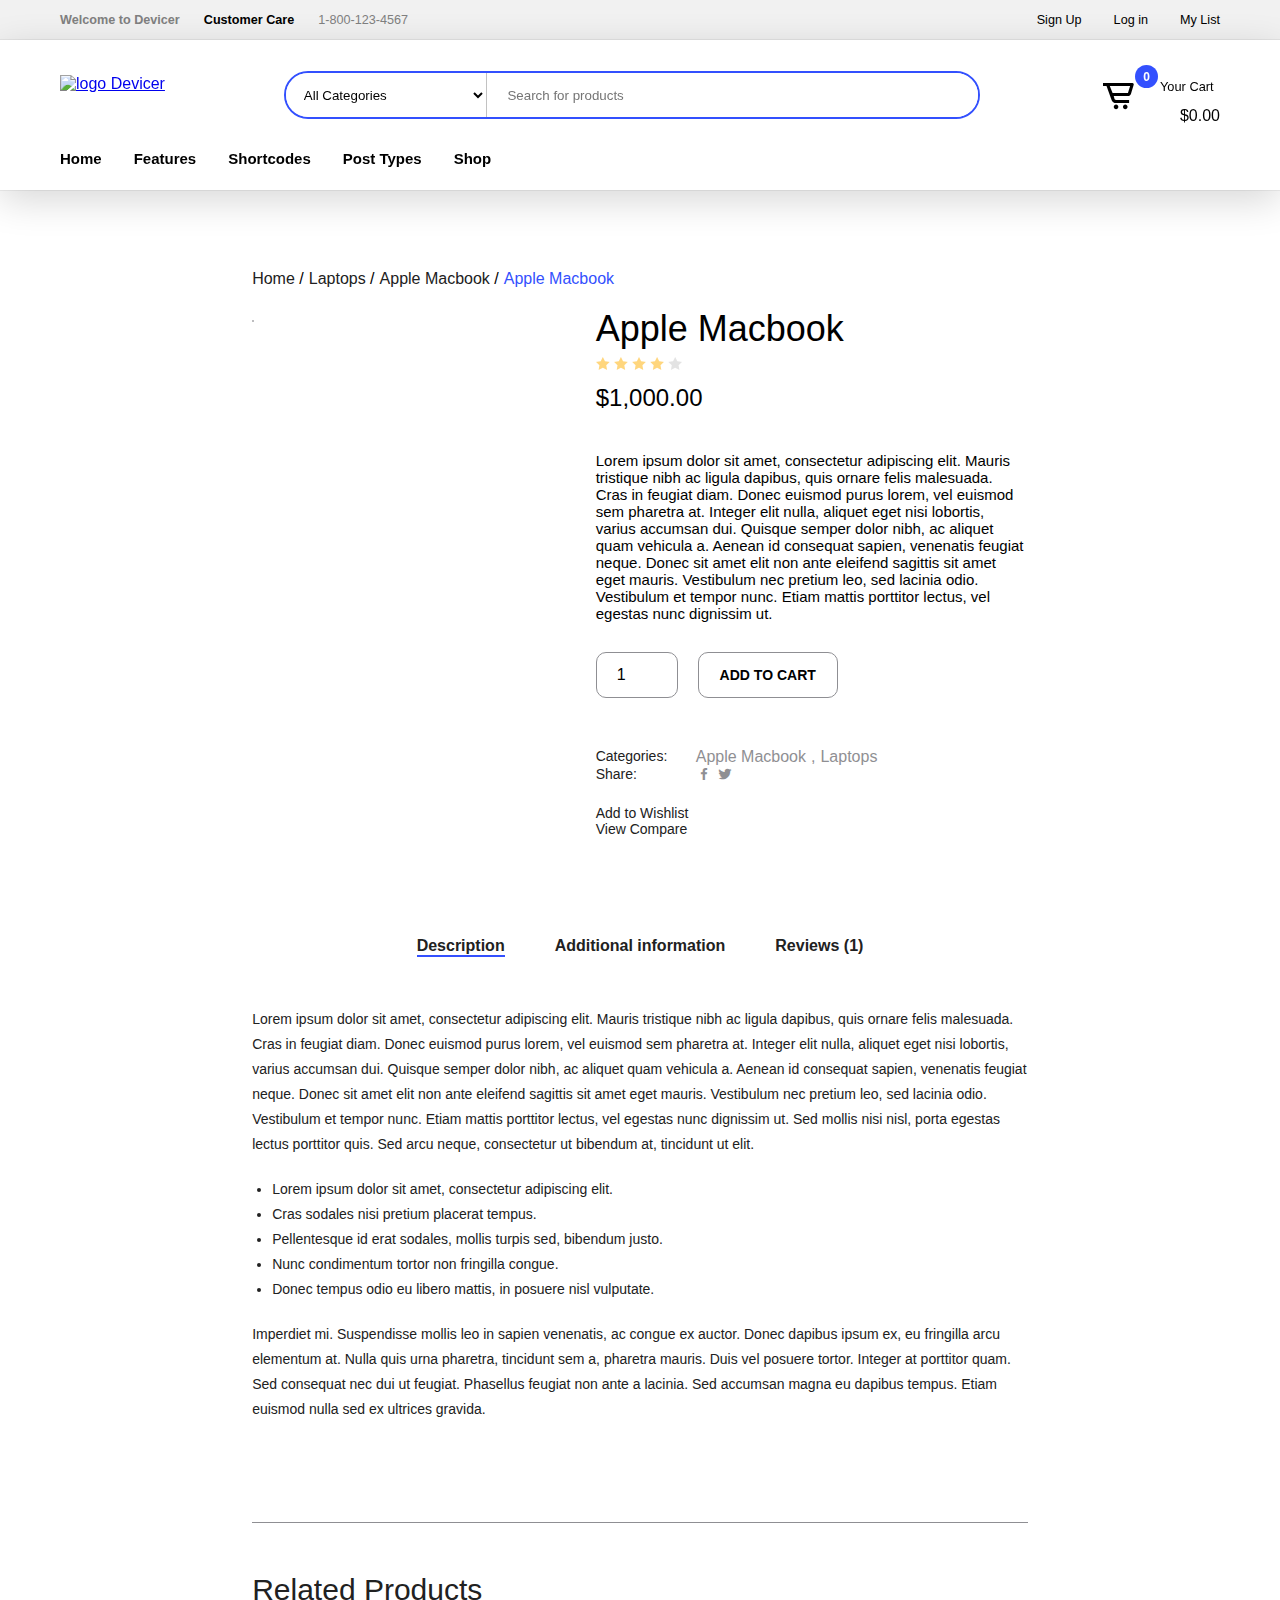
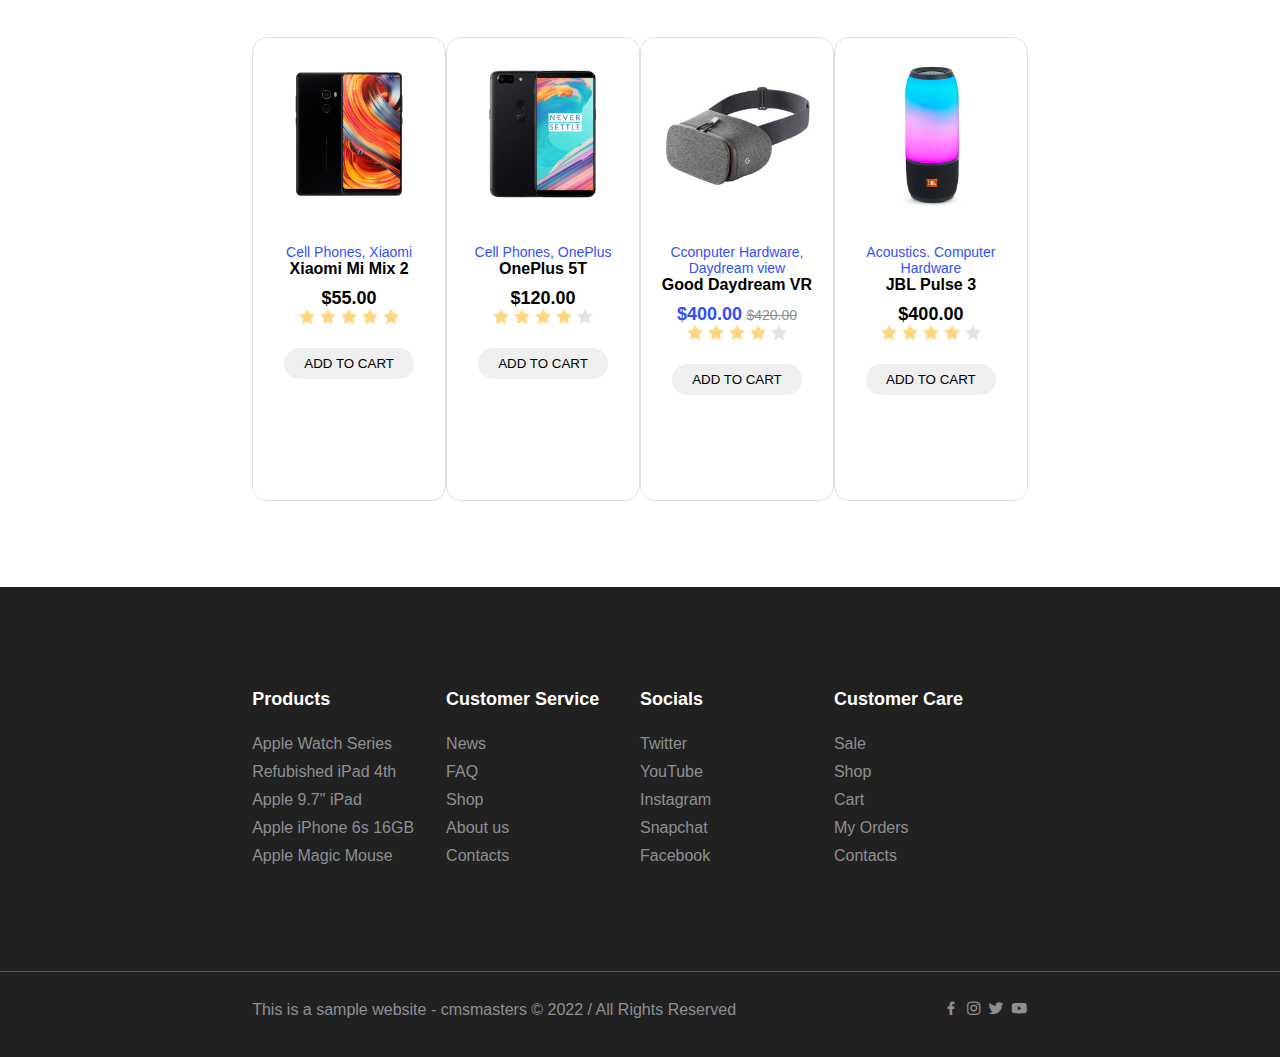
==== commit deedae65: "Modify: Replace all font awesome link by CDN link - Delete source font awesome + change font family " ====
--- a/html/product-detail/index.html
+++ b/html/product-detail/index.html
@@ -1,533 +1,534 @@
-<!DOCTYPE html>
-<html lang="en">
-
-<head>
-    <meta charset="UTF-8">
-    <meta http-equiv="X-UA-Compatible" content="IE=edge">
-    <meta name="viewport" content="width=device-width, initial-scale=1.0">
-    <meta author="LeHoangNam_LeMinhBao">
-    <title>Apple Macbook - Devicer</title>
-    <!-- FontAweSome -->
-    <link href="/fontawesome-free-6.3.0-web/css/fontawesome.css" rel="stylesheet">
-    <link href="/fontawesome-free-6.3.0-web/css/brands.css" rel="stylesheet">
-    <link href="/fontawesome-free-6.3.0-web/css/solid.css" rel="stylesheet">
-    <!-- Boxicon -->
-    <link href='https://unpkg.com/boxicons@2.1.4/css/boxicons.min.css' rel='stylesheet'>
-    <!-- favicon -->
-    <link rel="shortcut icon" href="/images/favicon/favicon.ico" type="image/x-icon">
-    <!-- Font family -->
-    <link rel="preconnect" href="https://fonts.googleapis.com">
-    <link rel="preconnect" href="https://fonts.gstatic.com" crossorigin>
-    <link
-        href="https://fonts.googleapis.com/css2?family=Noto+Sans+Lepcha&family=Source+Code+Pro:wght@300;600&display=swap"
-        rel="stylesheet">
-    <!-- Style css -->
-    <!-- style header and footer -->
-    <link rel="stylesheet" href="/css/header-footer/header_Footer.css">
-    <!-- Style body -->
-    <link rel="stylesheet" href="/css/product-detail/product.css">
-    <!-- Swiper -->
-    <link rel="stylesheet" href="https://cdn.jsdelivr.net/npm/swiper@9/swiper-bundle.min.css" />
-</head>
-
-<body>
-    <div class="container">
-        <header class="header">
-            <!-- Contact -->
-            <div id="contactID" class="contact">
-                <div class="content">
-                    <div id="toggle-down" class="toggle_contact">
-                        <i id="down" class='bx bx-chevron-down'></i>
-                    </div>
-                    <ul id="show-info" class="info">
-                        <li>Welcome to Devicer</li>
-                        <li><span>Customer Care</span></li>
-                        <li><a href="#">1-800-123-4567</a></li>
-                    </ul>
-                    <ul id="show-account" class="account">
-                        <li><a href="/html/my-account/signup.html">Sign Up</a></li>
-                        <li><a href="/html/my-account/login.html">Log in</a></li>
-                        <li><a href="#">My List</a></li>
-                    </ul>
-                    <div id="login" class="toggle-login">
-                        <i id="show-menu" class='bx bx-menu'></i>
-                    </div>
-                </div>
-            </div>
-            <!-- Navbar -->
-            <nav id="nav-fixed">
-                <div class="navbar">
-                    <div class="logo">
-                        <a href="/html/index.html"><img src="/images/logo/device-home-1-logo.png" alt="logo Devicer"
-                                title="Devicer"></a>
-                    </div>
-                    <form id="formSearch" action="#">
-                        <div class="search">
-                            <select name="categories" id="categories">
-                                <option value="allCategories">All Categories</option>
-                                <option value="acoustics">Acoustics</option>
-                                <option value="actionCamcorders">Action Camcorders</option>
-                                <option value="apple">Apple</option>
-                                <option value="appleIMac">Apple iMac</option>
-                                <option value="appleIPads">Apple iPads</option>
-                                <option value="appleIPadsMini">Apple iPads Mini</option>
-                                <option value="appleLEDTVs">Apple LED TVs</option>
-                                <option value="appleMacbook">Apple Macbook</option>
-                                <option value="asus">Asus</option>
-                                <option value="camera">Camera</option>
-                                <option value="cellPhones">Cell Phones</option>
-                                <option value="computerHardware">Computer Hardware</option>
-                                <option value="daydreamView">Daydream View</option>
-                                <option value="dellLaptop">Dell Laptop</option>
-                                <option value="earHeadphones">Ear Headphones</option>
-                                <option value="headphones">Headphones</option>
-                                <option value="HTC">HTC</option>
-                                <option value="iphone">Iphone</option>
-                                <option value="Keyboards">Keyboards</option>
-                                <option value="laptops">Laptops</option>
-                                <option value="ledTVs">LED TVs</option>
-                                <option value="Meizu">Meizu</option>
-                                <option value="Mice">Mice</option>
-                                <option value="Motorola">Motorola</option>
-                                <option value="Monitors">Monitors</option>
-                                <option value="nokia">Nokia</option>
-                                <option value="onePlus">OnePlus</option>
-                                <option value="over-Ear&On-EarHeadphones">Over-Ear & On-Ear Headphones</option>
-                                <option value="powerbank">Powerbank</option>
-                                <option value="samsung">Samsung</option>
-                                <option value="smartWatches">Smart Watches</option>
-                                <option value="sony">Sony</option>
-                                <option value="tablets">Tablets</option>
-                                <option value="televisions">Televisions</option>
-                                <option value="xiaomi">Xiaomi</option>
-                            </select>
-                            <input type="text" placeholder="Search for products">
-                            <div class="icon_search">
-                                <i class="fa-solid fa-magnifying-glass"></i>
-                            </div>
-                        </div>
-                        <div id="toggleCloseSearch" class="close">
-                            <i id="closeSearch" class="bx bx-x"></i>
-                        </div>
-                    </form>
-                    <div id="toggleSearch" class="icon_search">
-                        <i id="showFormSearch" class='bx bx-search'></i>
-                    </div>
-                    <div id="cartID" class="cart">
-                        <i class="fa-solid fa-cart-shopping"></i>
-                        <div id="quantity-cart" class="quantity">
-                            0
-                        </div>
-                        <div class="info">
-                            <div class="title">Your Cart</div>
-                            <div class="total-price">$0.00</div>
-                        </div>
-                        <div id="popup" class="pop-up">
-                            <div class="content">
-                                <div class="products">
-                                    <div class="left">
-                                        <img src="/images/product03/p4.jpg" alt="">
-                                    </div>
-                                    <div class="right">
-                                        <div class="title">
-                                            <div class="info">
-                                                Apple Macbook
-                                            </div>
-                                            <div class="exit">
-                                                <i id="close_cart" class='bx bx-x'></i>
-                                            </div>
-                                        </div>
-                                        <div class="money">
-                                            <span class="price"><span class="unit">$</span><span
-                                                    class="num">1,000.00</span></span> x <span class="quantity">1</span>
-                                        </div>
-                                    </div>
-                                </div>
-                                <div class="total-price">
-                                    <span class="title">Subtotal:</span> <span class="unit">$</span><span
-                                        class="num">1,000.00</span>
-                                </div>
-                                <div class="control">
-                                    <button class="btn btn-viewcart">VIEW CART</button>
-                                    <button class="btn btn-checkout">CHECKOUT</button>
-                                </div>
-                            </div>
-                        </div>
-                    </div>
-                    <div id="showMenu" class="togle-menu">
-                        <i class='bx bx-menu'></i>
-                    </div>
-                </div>
-                <div id="navMenu" class="menu">
-                    <ul class="level01">
-                        <li><a href="/html/index.html">Home <i class="fa-solid fa-angle-down"></i></a></li>
-                        <li><a href="#">Features <i class="fa-solid fa-angle-down"></i></a>
-                            <ul class="level02">
-                                <li><a href="#">About us</a></li>
-                                <li><a href="#">News</a></li>
-                                <li><a href="#">Contacts</a></li>
-                                <li><a href="#">FAQ</a></li>
-                                <li><a href="#">Sale</a></li>
-                            </ul>
-                        </li>
-                        <li><a href="#">Shortcodes <i class="fa-solid fa-angle-down"></i></a>
-                            <ul class="level02 ver1">
-                                <li>
-                                    <a class="title" href="#">1</a>
-                                    <a href="#">Blog shortcode</a>
-                                    <a href="#">Button & icon</a>
-                                    <a href="#">Clients</a>
-                                    <a href="#">Counter & progress Bars</a>
-                                    <a href="#">Custom HTML, CSS, JS</a>
-                                    <a href="#">Dividers</a>
-                                </li>
-                                <li><a class="title" href="#">2</a>
-                                    <a href="#">Blog shortcode</a>
-                                    <a href="#">Button & icon</a>
-                                    <a href="#">Clients</a>
-                                    <a href="#">Counter & progress Bars</a>
-                                    <a href="#">Custom HTML, CSS, JS</a>
-                                    <a href="#">Dividers</a>
-                                </li>
-                                <li><a class="title" href="#">3</a>
-                                    <a href="#">Blog shortcode</a>
-                                    <a href="#">Button & icon</a>
-                                    <a href="#">Clients</a>
-                                    <a href="#">Counter & progress Bars</a>
-                                    <a href="#">Custom HTML, CSS, JS</a>
-                                    <a href="#">Dividers</a>
-                                </li>
-                                <li><a class="title" href="#">4</a>
-                                    <a href="#">Blog shortcode</a>
-                                    <a href="#">Button & icon</a>
-                                    <a href="#">Clients</a>
-                                    <a href="#">Counter & progress Bars</a>
-                                    <a href="#">Custom HTML, CSS, JS</a>
-                                    <a href="#">Dividers</a>
-                                </li>
-                            </ul>
-                        </li>
-                        <li><a href="#">Post Types <i class="fa-solid fa-angle-down"></i></a>
-                            <ul class="level02 ver1">
-                                <li>
-                                    <a class="title" href="#">Blog</a>
-                                    <a href="#">Standard Blog</a>
-                                    <a href="#">Masonry Blog</a>
-                                    <a href="#">Timeline Blog</a>
-                                </li>
-                                <li><a class="title" href="#">Project Grid</a>
-                                    <a href="#">Large Gap</a>
-                                    <a href="#">No Gap</a>
-                                    <a href="#">1 Pixel Gap</a>
-                                </li>
-                                <li><a class="title" href="#">Masonry Puzzle</a>
-                                    <a href="#">Large Gap</a>
-                                    <a href="#">No Gap</a>
-                                    <a href="#">1 Pixel Gap</a>
-                                </li>
-                                <li><a class="title" href="#">Profiles</a>
-                                    <a href="#">Horizontal</a>
-                                    <a href="#">Vertical</a>
-                                    <a href="#">Open Profile</a>
-                                </li>
-                            </ul>
-                        </li>
-                        <li><a href="#">Shop</a></li>
-                    </ul>
-                </div>
-            </nav>
-        </header>
-    </div>
-    <section class="wrapper">
-        <nav>
-            <div class="nav-item">
-                <a href="/html/index.html">Home</a> /
-            </div>
-            <div class="nav-item">
-                <a href="#">Laptops</a> /
-            </div>
-            <div class="nav-item">
-                <a href="#">Apple Macbook</a> /
-            </div>
-            <div class="nav-item active">
-                <a href="#">Apple Macbook</a>
-            </div>
-        </nav>
-        <div class="product">
-            <div class="left">
-                <img src="/images/product03/p4.jpg" alt="">
-            </div>
-            <div class="right">
-                <div class="title">
-                    Apple Macbook
-                </div>
-                <div class="star-rating">
-                    <img src="/images/starRating/star4.png" alt="">
-                </div>
-                <div class="price">
-                    <span class="original"><span class="unit">$</span><span class="num">1,000.00</span></span>
-                    <span class="sale"><span class="unit"></span><span class="num"></span></span>
-                </div>
-                <div class="description">
-                    Lorem ipsum dolor sit amet, consectetur adipiscing elit. Mauris tristique nibh ac ligula dapibus,
-                    quis ornare felis malesuada. Cras in feugiat diam. Donec euismod purus lorem, vel euismod sem
-                    pharetra at. Integer elit nulla, aliquet eget nisi lobortis, varius accumsan dui. Quisque semper
-                    dolor nibh, ac aliquet quam vehicula a. Aenean id consequat sapien, venenatis feugiat neque. Donec
-                    sit amet elit non ante eleifend sagittis sit amet eget mauris. Vestibulum nec pretium leo, sed
-                    lacinia odio. Vestibulum et tempor nunc. Etiam mattis porttitor lectus, vel egestas nunc dignissim
-                    ut.
-                </div>
-                <div class="control">
-                    <div class="quantity">
-                        <input type="number" class="quantityProduct" value="1" min="1" step="1">
-                    </div>
-                    <div class="btn-add-to-card">
-                        <button id="btn_addToCart" class="btn">ADD TO CART</button>
-                    </div>
-                </div>
-                <div class="info">
-                    <div class="row">
-                        <div class="col1">Categories:</div>
-                        <div class="col"><a href="#">Apple Macbook</a>, <a href="#">Laptops</a></div>
-                    </div>
-                    <div class="row">
-                        <div class="col1">Share:</div>
-                        <div class="col"><a href="#"><i class='bx bxl-facebook'></i></a><a href="#"><i
-                                    class='bx bxl-twitter'></i></a><a href="#"><i
-                                    class="fa-brands fa-pinterest-p"></i></a></div>
-                    </div>
-                    <div class="row hr"><a href="#">Add to Wishlist</a></div>
-                    <div class="row"><a href="#"><i class="fa-solid fa-rotate"></i> View Compare</a></div>
-                </div>
-            </div>
-        </div>
-        <div class="info-detail">
-            <nav>
-                <div class="nav-item">
-                    Description
-                </div>
-                <div class="nav-item">
-                    Additional information
-                </div>
-                <div class="nav-item">
-                    Reviews (1)
-                </div>
-            </nav>
-            <div class="description">
-                Lorem ipsum dolor sit amet, consectetur adipiscing elit. Mauris tristique nibh ac ligula dapibus, quis
-                ornare felis malesuada. Cras in feugiat diam. Donec euismod purus lorem, vel euismod sem pharetra at.
-                Integer elit nulla, aliquet eget nisi lobortis, varius accumsan dui. Quisque semper dolor nibh, ac
-                aliquet quam vehicula a. Aenean id consequat sapien, venenatis feugiat neque. Donec sit amet elit non
-                ante eleifend sagittis sit amet eget mauris. Vestibulum nec pretium leo, sed lacinia odio. Vestibulum et
-                tempor nunc. Etiam mattis porttitor lectus, vel egestas nunc dignissim ut. Sed mollis nisi nisl, porta
-                egestas lectus porttitor quis. Sed arcu neque, consectetur ut bibendum at, tincidunt ut elit.
-                <ul>
-                    <li>Lorem ipsum dolor sit amet, consectetur adipiscing elit.</li>
-                    <li>Cras sodales nisi pretium placerat tempus.</li>
-                    <li>Pellentesque id erat sodales, mollis turpis sed, bibendum justo.</li>
-                    <li>Nunc condimentum tortor non fringilla congue.</li>
-                    <li>Donec tempus odio eu libero mattis, in posuere nisl vulputate.</li>
-                </ul>
-                Imperdiet mi. Suspendisse mollis leo in sapien venenatis, ac congue ex auctor. Donec dapibus ipsum ex,
-                eu fringilla arcu elementum at. Nulla quis urna pharetra, tincidunt sem a, pharetra mauris. Duis vel
-                posuere tortor. Integer at porttitor quam. Sed consequat nec dui ut feugiat. Phasellus feugiat non ante
-                a lacinia. Sed accumsan magna eu dapibus tempus. Etiam euismod nulla sed ex ultrices gravida.
-            </div>
-        </div>
-        <div class="related-product">
-            <div class="title">
-                Related Products
-            </div>
-            <div class="product">
-                <div class="card">
-                    <div class="image">
-                        <img src="/images/product02/Xiaomi.jpg" alt="">
-                    </div>
-                    <header>
-                        <div class="title">Cell Phones, Xiaomi</div>
-                        <div class="description">
-                            Xiaomi Mi Mix 2
-                        </div>
-                    </header>
-                    <section>
-                        <span class="price">$55.00</span>
-                        <del class="original"><span class="unit"></span><span class="num"></span></del>
-                        <div class="star-rating">
-                            <img src="/images/starRating/star5.png" alt="">
-                        </div>
-                    </section>
-                    <footer>
-                        <button>ADD TO CART</button>
-                    </footer>
-                    <div class="controls">
-                        <div class="item">
-                            <i class='bx bx-heart'></i>
-                        </div>
-                        <div class="item">
-                            <i class="fa-solid fa-arrows-rotate"></i>
-                        </div>
-                        <div class="item">
-                            <i class='bx bx-search'></i>
-                        </div>
-                    </div>
-                </div>
-                <div class="card">
-                    <div class="image">
-                        <img src="/images/product02/OnePlus.jpg" alt="">
-                    </div>
-                    <header>
-                        <div class="title">Cell Phones, OnePlus</div>
-                        <div class="description">
-                            OnePlus 5T
-                        </div>
-                    </header>
-                    <section>
-                        <span class="price">$120.00</span>
-                        <del class="original"><span class="unit"></span><span class="num"></span></del>
-                        <div class="star-rating">
-                            <img src="/images/starRating/star4.png" alt="">
-                        </div>
-                    </section>
-                    <footer>
-                        <button>ADD TO CART</button>
-                    </footer>
-                    <div class="controls">
-                        <div class="item">
-                            <i class='bx bx-heart'></i>
-                        </div>
-                        <div class="item">
-                            <i class="fa-solid fa-arrows-rotate"></i>
-                        </div>
-                        <div class="item">
-                            <i class='bx bx-search'></i>
-                        </div>
-                    </div>
-                </div>
-                <div class="card">
-                    <div class="image">
-                        <img src="/images/product02/VirtualGlass.jpg" alt="">
-                    </div>
-                    <header>
-                        <div class="title">Cconputer Hardware, Daydream view</div>
-                        <div class="description">
-                            Good Daydream VR
-                        </div>
-                    </header>
-                    <section>
-                        <span class="price sale">$400.00</span>
-                        <del class="original"><span class="unit">$</span><span class="num">420.00</span></del>
-                        <div class="star-rating">
-                            <img src="/images/starRating/star4.png" alt="">
-                        </div>
-                    </section>
-                    <footer>
-                        <button>ADD TO CART</button>
-                    </footer>
-                    <div class="controls">
-                        <div class="item">
-                            <i class='bx bx-heart'></i>
-                        </div>
-                        <div class="item">
-                            <i class="fa-solid fa-arrows-rotate"></i>
-                        </div>
-                        <div class="item">
-                            <i class='bx bx-search'></i>
-                        </div>
-                    </div>
-                </div>
-                <div class="card">
-                    <div class="image">
-                        <img src="/images/product02/JBL.jpg" alt="">
-                    </div>
-                    <header>
-                        <div class="title">Acoustics. Computer Hardware</div>
-                        <div class="description">
-                            JBL Pulse 3
-                        </div>
-                    </header>
-                    <section>
-                        <span class="price">$400.00</span>
-                        <del class="original"><span class="unit"></span><span class="num"></span></del>
-                        <div class="star-rating">
-                            <img src="/images/starRating/star4.png" alt="">
-                        </div>
-                    </section>
-                    <footer>
-                        <button>ADD TO CART</button>
-                    </footer>
-                    <div class="controls">
-                        <div class="item">
-                            <i class='bx bx-heart'></i>
-                        </div>
-                        <div class="item">
-                            <i class="fa-solid fa-arrows-rotate"></i>
-                        </div>
-                        <div class="item">
-                            <i class='bx bx-search'></i>
-                        </div>
-                    </div>
-                </div>
-            </div>
-        </div>
-        <button id="btn_addToCart" style="display: none"></button>
-        <button id="viewCartInCartPopup" style="display: none"></button>
-    </section>
-    <footer id="footer">
-        <div id="links-list">
-            <div class="wrapper">
-                <div class="col1">
-                    <div class="title">Products</div>
-                    <div class="link"><a href="#">Apple Watch Series</a></div>
-                    <div class="link"><a href="#">Refubished iPad 4th</a></div>
-                    <div class="link"><a href="#">Apple 9.7" iPad</a></div>
-                    <div class="link"><a href="#">Apple iPhone 6s 16GB</a></div>
-                    <div class="link"><a href="#">Apple Magic Mouse</a></div>
-                </div>
-                <div class="col1">
-                    <div class="title">Customer Service</div>
-                    <div class="link"><a href="#">News</a></div>
-                    <div class="link"><a href="#">FAQ</a></div>
-                    <div class="link"><a href="#">Shop</a></div>
-                    <div class="link"><a href="#">About us</a></div>
-                    <div class="link"><a href="#">Contacts</a></div>
-                </div>
-                <div class="col1">
-                    <div class="title">Socials</div>
-                    <div class="link"><a href="#">Twitter</a></div>
-                    <div class="link"><a href="#">YouTube</a></div>
-                    <div class="link"><a href="#">Instagram</a></div>
-                    <div class="link"><a href="#">Snapchat</a></div>
-                    <div class="link"><a href="#">Facebook</a></div>
-                </div>
-                <div class="col1">
-                    <div class="title">Customer Care</div>
-                    <div class="link"><a href="#">Sale</a></div>
-                    <div class="link"><a href="#">Shop</a></div>
-                    <div class="link"><a href="#">Cart</a></div>
-                    <div class="link"><a href="#">My Orders</a></div>
-                    <div class="link"><a href="#">Contacts</a></div>
-                </div>
-            </div>
-        </div>
-        <div class="cre">
-            <div class="wrapper">
-                <div class="col2">This is a sample website - cmsmasters © 2022 / All Rights Reserved</div>
-                <div class="col2">
-                    <a href="#"><i class='bx bxl-facebook'></i></a>
-                    <a href="#"><i class='bx bxl-instagram'></i></a>
-                    <a href="#"><i class='bx bxl-twitter'></i></a>
-                    <a href="#"><i class='bx bxl-youtube'></i></a>
-                </div>
-            </div>
-        </div>
-    </footer>
-    <!-- My js -->
-    <script src="/javascript/scrollFixed.js"></script>
-    <!-- Cart -->
-    <script src="/javascript/cart.js"></script>
-    <script src="https://cdn.jsdelivr.net/npm/swiper@9/swiper-bundle.min.js"></script>
-    <!-- responsive header -->
-    <script src="/javascript/responsiveHeader.js"></script>
-</body>
-
+<!DOCTYPE html>
+<html lang="en">
+
+<head>
+    <meta charset="UTF-8">
+    <meta http-equiv="X-UA-Compatible" content="IE=edge">
+    <meta name="viewport" content="width=device-width, initial-scale=1.0">
+    <meta author="LeHoangNam">
+    <title>Apple Macbook - Devicer</title>
+    <!-- Boxicon -->
+    <link href='https://unpkg.com/boxicons@2.1.4/css/boxicons.min.css' rel='stylesheet'>
+    <!-- favicon -->
+    <link rel="shortcut icon" href="/images/favicon/favicon.ico" type="image/x-icon">
+    <!-- Font family -->
+    <link rel="preconnect" href="https://fonts.googleapis.com">
+    <link rel="preconnect" href="https://fonts.gstatic.com" crossorigin>
+    <link
+        href="https://fonts.googleapis.com/css2?family=Inter:ital,opsz,wght@0,14..32,100..900;1,14..32,100..900&family=Noto+Sans:ital,wght@0,100..900;1,100..900&display=swap"
+        rel="stylesheet">
+    <!-- Style css -->
+    <!-- style header and footer -->
+    <link rel="stylesheet" href="/css/header-footer/header_Footer.css">
+    <!-- Style body -->
+    <link rel="stylesheet" href="/css/product-detail/product.css">
+    <!-- Swiper -->
+    <link rel="stylesheet" href="https://cdn.jsdelivr.net/npm/swiper@9/swiper-bundle.min.css" />
+</head>
+
+<body>
+    <div class="container">
+        <header class="header">
+            <!-- Contact -->
+            <div id="contactID" class="contact">
+                <div class="content">
+                    <div id="toggle-down" class="toggle_contact">
+                        <i id="down" class='bx bx-chevron-down'></i>
+                    </div>
+                    <ul id="show-info" class="info">
+                        <li>Welcome to Devicer</li>
+                        <li><span>Customer Care</span></li>
+                        <li><a href="#">1-800-123-4567</a></li>
+                    </ul>
+                    <ul id="show-account" class="account">
+                        <li><a href="/html/my-account/signup.html">Sign Up</a></li>
+                        <li><a href="/html/my-account/login.html">Log in</a></li>
+                        <li><a href="#">My List</a></li>
+                    </ul>
+                    <div id="login" class="toggle-login">
+                        <i id="show-menu" class='bx bx-menu'></i>
+                    </div>
+                </div>
+            </div>
+            <!-- Navbar -->
+            <nav id="nav-fixed">
+                <div class="navbar">
+                    <div class="logo">
+                        <a href="/html/index.html"><img src="/images/logo/device-home-1-logo.png" alt="logo Devicer"
+                                title="Devicer"></a>
+                    </div>
+                    <form id="formSearch" action="#">
+                        <div class="search">
+                            <select name="categories" id="categories">
+                                <option value="allCategories">All Categories</option>
+                                <option value="acoustics">Acoustics</option>
+                                <option value="actionCamcorders">Action Camcorders</option>
+                                <option value="apple">Apple</option>
+                                <option value="appleIMac">Apple iMac</option>
+                                <option value="appleIPads">Apple iPads</option>
+                                <option value="appleIPadsMini">Apple iPads Mini</option>
+                                <option value="appleLEDTVs">Apple LED TVs</option>
+                                <option value="appleMacbook">Apple Macbook</option>
+                                <option value="asus">Asus</option>
+                                <option value="camera">Camera</option>
+                                <option value="cellPhones">Cell Phones</option>
+                                <option value="computerHardware">Computer Hardware</option>
+                                <option value="daydreamView">Daydream View</option>
+                                <option value="dellLaptop">Dell Laptop</option>
+                                <option value="earHeadphones">Ear Headphones</option>
+                                <option value="headphones">Headphones</option>
+                                <option value="HTC">HTC</option>
+                                <option value="iphone">Iphone</option>
+                                <option value="Keyboards">Keyboards</option>
+                                <option value="laptops">Laptops</option>
+                                <option value="ledTVs">LED TVs</option>
+                                <option value="Meizu">Meizu</option>
+                                <option value="Mice">Mice</option>
+                                <option value="Motorola">Motorola</option>
+                                <option value="Monitors">Monitors</option>
+                                <option value="nokia">Nokia</option>
+                                <option value="onePlus">OnePlus</option>
+                                <option value="over-Ear&On-EarHeadphones">Over-Ear & On-Ear Headphones</option>
+                                <option value="powerbank">Powerbank</option>
+                                <option value="samsung">Samsung</option>
+                                <option value="smartWatches">Smart Watches</option>
+                                <option value="sony">Sony</option>
+                                <option value="tablets">Tablets</option>
+                                <option value="televisions">Televisions</option>
+                                <option value="xiaomi">Xiaomi</option>
+                            </select>
+                            <input type="text" placeholder="Search for products">
+                            <div class="icon_search">
+                                <i class="fa-solid fa-magnifying-glass"></i>
+                            </div>
+                        </div>
+                        <div id="toggleCloseSearch" class="close">
+                            <i id="closeSearch" class="bx bx-x"></i>
+                        </div>
+                    </form>
+                    <div id="toggleSearch" class="icon_search">
+                        <i id="showFormSearch" class='bx bx-search'></i>
+                    </div>
+                    <div id="cartID" class="cart">
+                        <i class='bx bx-cart-alt'></i>
+                        <div id="quantity-cart" class="quantity">
+                            0
+                        </div>
+                        <div class="info">
+                            <div class="title">Your Cart</div>
+                            <div class="total-price">$0.00</div>
+                        </div>
+                        <div id="popup" class="pop-up">
+                            <div class="content">
+                                <div class="products">
+                                    <div class="left">
+                                        <img src="/images/product03/p4.jpg" alt="">
+                                    </div>
+                                    <div class="right">
+                                        <div class="title">
+                                            <div class="info">
+                                                Apple Macbook
+                                            </div>
+                                            <div class="exit">
+                                                <i id="close_cart" class='bx bx-x'></i>
+                                            </div>
+                                        </div>
+                                        <div class="money">
+                                            <span class="price"><span class="unit">$</span><span
+                                                    class="num">1,000.00</span></span> x <span class="quantity">1</span>
+                                        </div>
+                                    </div>
+                                </div>
+                                <div class="total-price">
+                                    <span class="title">Subtotal:</span> <span class="unit">$</span><span
+                                        class="num">1,000.00</span>
+                                </div>
+                                <div class="control">
+                                    <button id="viewCartInCartPopup" class="btn btn-viewcart">VIEW CART</button>
+                                    <button class="btn btn-checkout">CHECKOUT</button>
+                                </div>
+                            </div>
+                        </div>
+                    </div>
+                    <div id="showMenu" class="togle-menu">
+                        <i class='bx bx-menu'></i>
+                    </div>
+                </div>
+                <div id="navMenu" class="menu">
+                    <ul class="level01">
+                        <li><a href="/html/index.html">Home <i class="fa-solid fa-angle-down"></i></a></li>
+                        <li><a href="#">Features <i class="fa-solid fa-angle-down"></i></a>
+                            <ul class="level02">
+                                <li><a href="#">About us</a></li>
+                                <li><a href="#">News</a></li>
+                                <li><a href="#">Contacts</a></li>
+                                <li><a href="#">FAQ</a></li>
+                                <li><a href="#">Sale</a></li>
+                            </ul>
+                        </li>
+                        <li><a href="#">Shortcodes <i class="fa-solid fa-angle-down"></i></a>
+                            <ul class="level02 ver1">
+                                <li>
+                                    <a class="title" href="#">1</a>
+                                    <a href="#">Blog shortcode</a>
+                                    <a href="#">Button & icon</a>
+                                    <a href="#">Clients</a>
+                                    <a href="#">Counter & progress Bars</a>
+                                    <a href="#">Custom HTML, CSS, JS</a>
+                                    <a href="#">Dividers</a>
+                                </li>
+                                <li><a class="title" href="#">2</a>
+                                    <a href="#">Blog shortcode</a>
+                                    <a href="#">Button & icon</a>
+                                    <a href="#">Clients</a>
+                                    <a href="#">Counter & progress Bars</a>
+                                    <a href="#">Custom HTML, CSS, JS</a>
+                                    <a href="#">Dividers</a>
+                                </li>
+                                <li><a class="title" href="#">3</a>
+                                    <a href="#">Blog shortcode</a>
+                                    <a href="#">Button & icon</a>
+                                    <a href="#">Clients</a>
+                                    <a href="#">Counter & progress Bars</a>
+                                    <a href="#">Custom HTML, CSS, JS</a>
+                                    <a href="#">Dividers</a>
+                                </li>
+                                <li><a class="title" href="#">4</a>
+                                    <a href="#">Blog shortcode</a>
+                                    <a href="#">Button & icon</a>
+                                    <a href="#">Clients</a>
+                                    <a href="#">Counter & progress Bars</a>
+                                    <a href="#">Custom HTML, CSS, JS</a>
+                                    <a href="#">Dividers</a>
+                                </li>
+                            </ul>
+                        </li>
+                        <li><a href="#">Post Types <i class="fa-solid fa-angle-down"></i></a>
+                            <ul class="level02 ver1">
+                                <li>
+                                    <a class="title" href="#">Blog</a>
+                                    <a href="#">Standard Blog</a>
+                                    <a href="#">Masonry Blog</a>
+                                    <a href="#">Timeline Blog</a>
+                                </li>
+                                <li><a class="title" href="#">Project Grid</a>
+                                    <a href="#">Large Gap</a>
+                                    <a href="#">No Gap</a>
+                                    <a href="#">1 Pixel Gap</a>
+                                </li>
+                                <li><a class="title" href="#">Masonry Puzzle</a>
+                                    <a href="#">Large Gap</a>
+                                    <a href="#">No Gap</a>
+                                    <a href="#">1 Pixel Gap</a>
+                                </li>
+                                <li><a class="title" href="#">Profiles</a>
+                                    <a href="#">Horizontal</a>
+                                    <a href="#">Vertical</a>
+                                    <a href="#">Open Profile</a>
+                                </li>
+                            </ul>
+                        </li>
+                        <li><a href="#">Shop</a></li>
+                    </ul>
+                </div>
+            </nav>
+        </header>
+    </div>
+    <section class="wrapper">
+        <nav>
+            <div class="nav-item">
+                <a href="/html/index.html">Home</a> /
+            </div>
+            <div class="nav-item">
+                <a href="#">Laptops</a> /
+            </div>
+            <div class="nav-item">
+                <a href="#">Apple Macbook</a> /
+            </div>
+            <div class="nav-item active">
+                <a href="#">Apple Macbook</a>
+            </div>
+        </nav>
+        <div class="product">
+            <div class="left">
+                <img src="/images/product03/p4.jpg" alt="">
+            </div>
+            <div class="right">
+                <div class="title">
+                    Apple Macbook
+                </div>
+                <div class="star-rating">
+                    <img src="/images/starRating/star4.png" alt="">
+                </div>
+                <div class="price">
+                    <span class="original"><span class="unit">$</span><span class="num">1,000.00</span></span>
+                    <span class="sale"><span class="unit"></span><span class="num"></span></span>
+                </div>
+                <div class="description">
+                    Lorem ipsum dolor sit amet, consectetur adipiscing elit. Mauris tristique nibh ac ligula dapibus,
+                    quis ornare felis malesuada. Cras in feugiat diam. Donec euismod purus lorem, vel euismod sem
+                    pharetra at. Integer elit nulla, aliquet eget nisi lobortis, varius accumsan dui. Quisque semper
+                    dolor nibh, ac aliquet quam vehicula a. Aenean id consequat sapien, venenatis feugiat neque. Donec
+                    sit amet elit non ante eleifend sagittis sit amet eget mauris. Vestibulum nec pretium leo, sed
+                    lacinia odio. Vestibulum et tempor nunc. Etiam mattis porttitor lectus, vel egestas nunc dignissim
+                    ut.
+                </div>
+                <div class="control">
+                    <div class="quantity">
+                        <input type="number" class="quantityProduct" value="1" min="1" step="1">
+                    </div>
+                    <div class="btn-add-to-card">
+                        <button id="btn_addToCart" class="btn">ADD TO CART</button>
+                    </div>
+                </div>
+                <div class="info">
+                    <div class="row">
+                        <div class="col1">Categories:</div>
+                        <div class="col"><a href="#">Apple Macbook</a>, <a href="#">Laptops</a></div>
+                    </div>
+                    <div class="row">
+                        <div class="col1">Share:</div>
+                        <div class="col"><a href="#"><i class='bx bxl-facebook'></i></a><a href="#"><i
+                                    class='bx bxl-twitter'></i></a><a href="#"><i
+                                    class="fa-brands fa-pinterest-p"></i></a></div>
+                    </div>
+                    <div class="row hr"><a href="#">Add to Wishlist</a></div>
+                    <div class="row"><a href="#"><i class="fa-solid fa-rotate"></i> View Compare</a></div>
+                </div>
+            </div>
+        </div>
+        <div class="info-detail">
+            <nav>
+                <div class="nav-item">
+                    Description
+                </div>
+                <div class="nav-item">
+                    Additional information
+                </div>
+                <div class="nav-item">
+                    Reviews (1)
+                </div>
+            </nav>
+            <div class="description">
+                Lorem ipsum dolor sit amet, consectetur adipiscing elit. Mauris tristique nibh ac ligula dapibus, quis
+                ornare felis malesuada. Cras in feugiat diam. Donec euismod purus lorem, vel euismod sem pharetra at.
+                Integer elit nulla, aliquet eget nisi lobortis, varius accumsan dui. Quisque semper dolor nibh, ac
+                aliquet quam vehicula a. Aenean id consequat sapien, venenatis feugiat neque. Donec sit amet elit non
+                ante eleifend sagittis sit amet eget mauris. Vestibulum nec pretium leo, sed lacinia odio. Vestibulum et
+                tempor nunc. Etiam mattis porttitor lectus, vel egestas nunc dignissim ut. Sed mollis nisi nisl, porta
+                egestas lectus porttitor quis. Sed arcu neque, consectetur ut bibendum at, tincidunt ut elit.
+                <ul>
+                    <li>Lorem ipsum dolor sit amet, consectetur adipiscing elit.</li>
+                    <li>Cras sodales nisi pretium placerat tempus.</li>
+                    <li>Pellentesque id erat sodales, mollis turpis sed, bibendum justo.</li>
+                    <li>Nunc condimentum tortor non fringilla congue.</li>
+                    <li>Donec tempus odio eu libero mattis, in posuere nisl vulputate.</li>
+                </ul>
+                Imperdiet mi. Suspendisse mollis leo in sapien venenatis, ac congue ex auctor. Donec dapibus ipsum ex,
+                eu fringilla arcu elementum at. Nulla quis urna pharetra, tincidunt sem a, pharetra mauris. Duis vel
+                posuere tortor. Integer at porttitor quam. Sed consequat nec dui ut feugiat. Phasellus feugiat non ante
+                a lacinia. Sed accumsan magna eu dapibus tempus. Etiam euismod nulla sed ex ultrices gravida.
+            </div>
+        </div>
+        <div class="related-product">
+            <div class="title">
+                Related Products
+            </div>
+            <div class="product">
+                <div class="card">
+                    <div class="image">
+                        <img src="/images/product02/Xiaomi.jpg" alt="">
+                    </div>
+                    <header>
+                        <div class="title">Cell Phones, Xiaomi</div>
+                        <div class="description">
+                            Xiaomi Mi Mix 2
+                        </div>
+                    </header>
+                    <section>
+                        <span class="price">$55.00</span>
+                        <del class="original"><span class="unit"></span><span class="num"></span></del>
+                        <div class="star-rating">
+                            <img src="/images/starRating/star5.png" alt="">
+                        </div>
+                    </section>
+                    <footer>
+                        <button>ADD TO CART</button>
+                    </footer>
+                    <div class="controls">
+                        <div class="item">
+                            <i class='bx bx-heart'></i>
+                        </div>
+                        <div class="item">
+                            <i class="fa-solid fa-arrows-rotate"></i>
+                        </div>
+                        <div class="item">
+                            <i class='bx bx-search'></i>
+                        </div>
+                    </div>
+                </div>
+                <div class="card">
+                    <div class="image">
+                        <img src="/images/product02/OnePlus.jpg" alt="">
+                    </div>
+                    <header>
+                        <div class="title">Cell Phones, OnePlus</div>
+                        <div class="description">
+                            OnePlus 5T
+                        </div>
+                    </header>
+                    <section>
+                        <span class="price">$120.00</span>
+                        <del class="original"><span class="unit"></span><span class="num"></span></del>
+                        <div class="star-rating">
+                            <img src="/images/starRating/star4.png" alt="">
+                        </div>
+                    </section>
+                    <footer>
+                        <button>ADD TO CART</button>
+                    </footer>
+                    <div class="controls">
+                        <div class="item">
+                            <i class='bx bx-heart'></i>
+                        </div>
+                        <div class="item">
+                            <i class="fa-solid fa-arrows-rotate"></i>
+                        </div>
+                        <div class="item">
+                            <i class='bx bx-search'></i>
+                        </div>
+                    </div>
+                </div>
+                <div class="card">
+                    <div class="image">
+                        <img src="/images/product02/VirtualGlass.jpg" alt="">
+                    </div>
+                    <header>
+                        <div class="title">Cconputer Hardware, Daydream view</div>
+                        <div class="description">
+                            Good Daydream VR
+                        </div>
+                    </header>
+                    <section>
+                        <span class="price sale">$400.00</span>
+                        <del class="original"><span class="unit">$</span><span class="num">420.00</span></del>
+                        <div class="star-rating">
+                            <img src="/images/starRating/star4.png" alt="">
+                        </div>
+                    </section>
+                    <footer>
+                        <button>ADD TO CART</button>
+                    </footer>
+                    <div class="controls">
+                        <div class="item">
+                            <i class='bx bx-heart'></i>
+                        </div>
+                        <div class="item">
+                            <i class="fa-solid fa-arrows-rotate"></i>
+                        </div>
+                        <div class="item">
+                            <i class='bx bx-search'></i>
+                        </div>
+                    </div>
+                </div>
+                <div class="card">
+                    <div class="image">
+                        <img src="/images/product02/JBL.jpg" alt="">
+                    </div>
+                    <header>
+                        <div class="title">Acoustics. Computer Hardware</div>
+                        <div class="description">
+                            JBL Pulse 3
+                        </div>
+                    </header>
+                    <section>
+                        <span class="price">$400.00</span>
+                        <del class="original"><span class="unit"></span><span class="num"></span></del>
+                        <div class="star-rating">
+                            <img src="/images/starRating/star4.png" alt="">
+                        </div>
+                    </section>
+                    <footer>
+                        <button>ADD TO CART</button>
+                    </footer>
+                    <div class="controls">
+                        <div class="item">
+                            <i class='bx bx-heart'></i>
+                        </div>
+                        <div class="item">
+                            <i class="fa-solid fa-arrows-rotate"></i>
+                        </div>
+                        <div class="item">
+                            <i class='bx bx-search'></i>
+                        </div>
+                    </div>
+                </div>
+            </div>
+        </div>
+        <button id="btn_addToCart" style="display: none"></button>
+        <button id="viewCartInCartPopup" style="display: none"></button>
+    </section>
+    <footer id="footer">
+        <div id="links-list">
+            <div class="wrapper">
+                <div class="col1">
+                    <div class="title">Products</div>
+                    <div class="link"><a href="#">Apple Watch Series</a></div>
+                    <div class="link"><a href="#">Refubished iPad 4th</a></div>
+                    <div class="link"><a href="#">Apple 9.7" iPad</a></div>
+                    <div class="link"><a href="#">Apple iPhone 6s 16GB</a></div>
+                    <div class="link"><a href="#">Apple Magic Mouse</a></div>
+                </div>
+                <div class="col1">
+                    <div class="title">Customer Service</div>
+                    <div class="link"><a href="#">News</a></div>
+                    <div class="link"><a href="#">FAQ</a></div>
+                    <div class="link"><a href="#">Shop</a></div>
+                    <div class="link"><a href="#">About us</a></div>
+                    <div class="link"><a href="#">Contacts</a></div>
+                </div>
+                <div class="col1">
+                    <div class="title">Socials</div>
+                    <div class="link"><a href="#">Twitter</a></div>
+                    <div class="link"><a href="#">YouTube</a></div>
+                    <div class="link"><a href="#">Instagram</a></div>
+                    <div class="link"><a href="#">Snapchat</a></div>
+                    <div class="link"><a href="#">Facebook</a></div>
+                </div>
+                <div class="col1">
+                    <div class="title">Customer Care</div>
+                    <div class="link"><a href="#">Sale</a></div>
+                    <div class="link"><a href="#">Shop</a></div>
+                    <div class="link"><a href="#">Cart</a></div>
+                    <div class="link"><a href="#">My Orders</a></div>
+                    <div class="link"><a href="#">Contacts</a></div>
+                </div>
+            </div>
+        </div>
+        <div class="cre">
+            <div class="wrapper">
+                <div class="col2">This is a sample website - cmsmasters © 2022 / All Rights Reserved</div>
+                <div class="col2">
+                    <a href="#"><i class='bx bxl-facebook'></i></a>
+                    <a href="#"><i class='bx bxl-instagram'></i></a>
+                    <a href="#"><i class='bx bxl-twitter'></i></a>
+                    <a href="#"><i class='bx bxl-youtube'></i></a>
+                </div>
+            </div>
+        </div>
+    </footer>
+    <!-- My js -->
+    <!-- Font Awesome -->
+    <script src="https://cdnjs.cloudflare.com/ajax/libs/font-awesome/6.6.0/js/all.min.js"
+        integrity="sha512-6sSYJqDreZRZGkJ3b+YfdhB3MzmuP9R7X1QZ6g5aIXhRvR1Y/N/P47jmnkENm7YL3oqsmI6AK+V6AD99uWDnIw=="
+        crossorigin="anonymous" referrerpolicy="no-referrer"></script>
+    <!-- Scroll Fixed -->
+    <script src="/javascript/scrollFixed.js"></script>
+    <!-- Cart -->
+    <script src="/javascript/cart.js"></script>
+    <script src="https://cdn.jsdelivr.net/npm/swiper@9/swiper-bundle.min.js"></script>
+    <!-- responsive header -->
+    <script src="/javascript/responsiveHeader.js"></script>
+</body>
+
 </html>